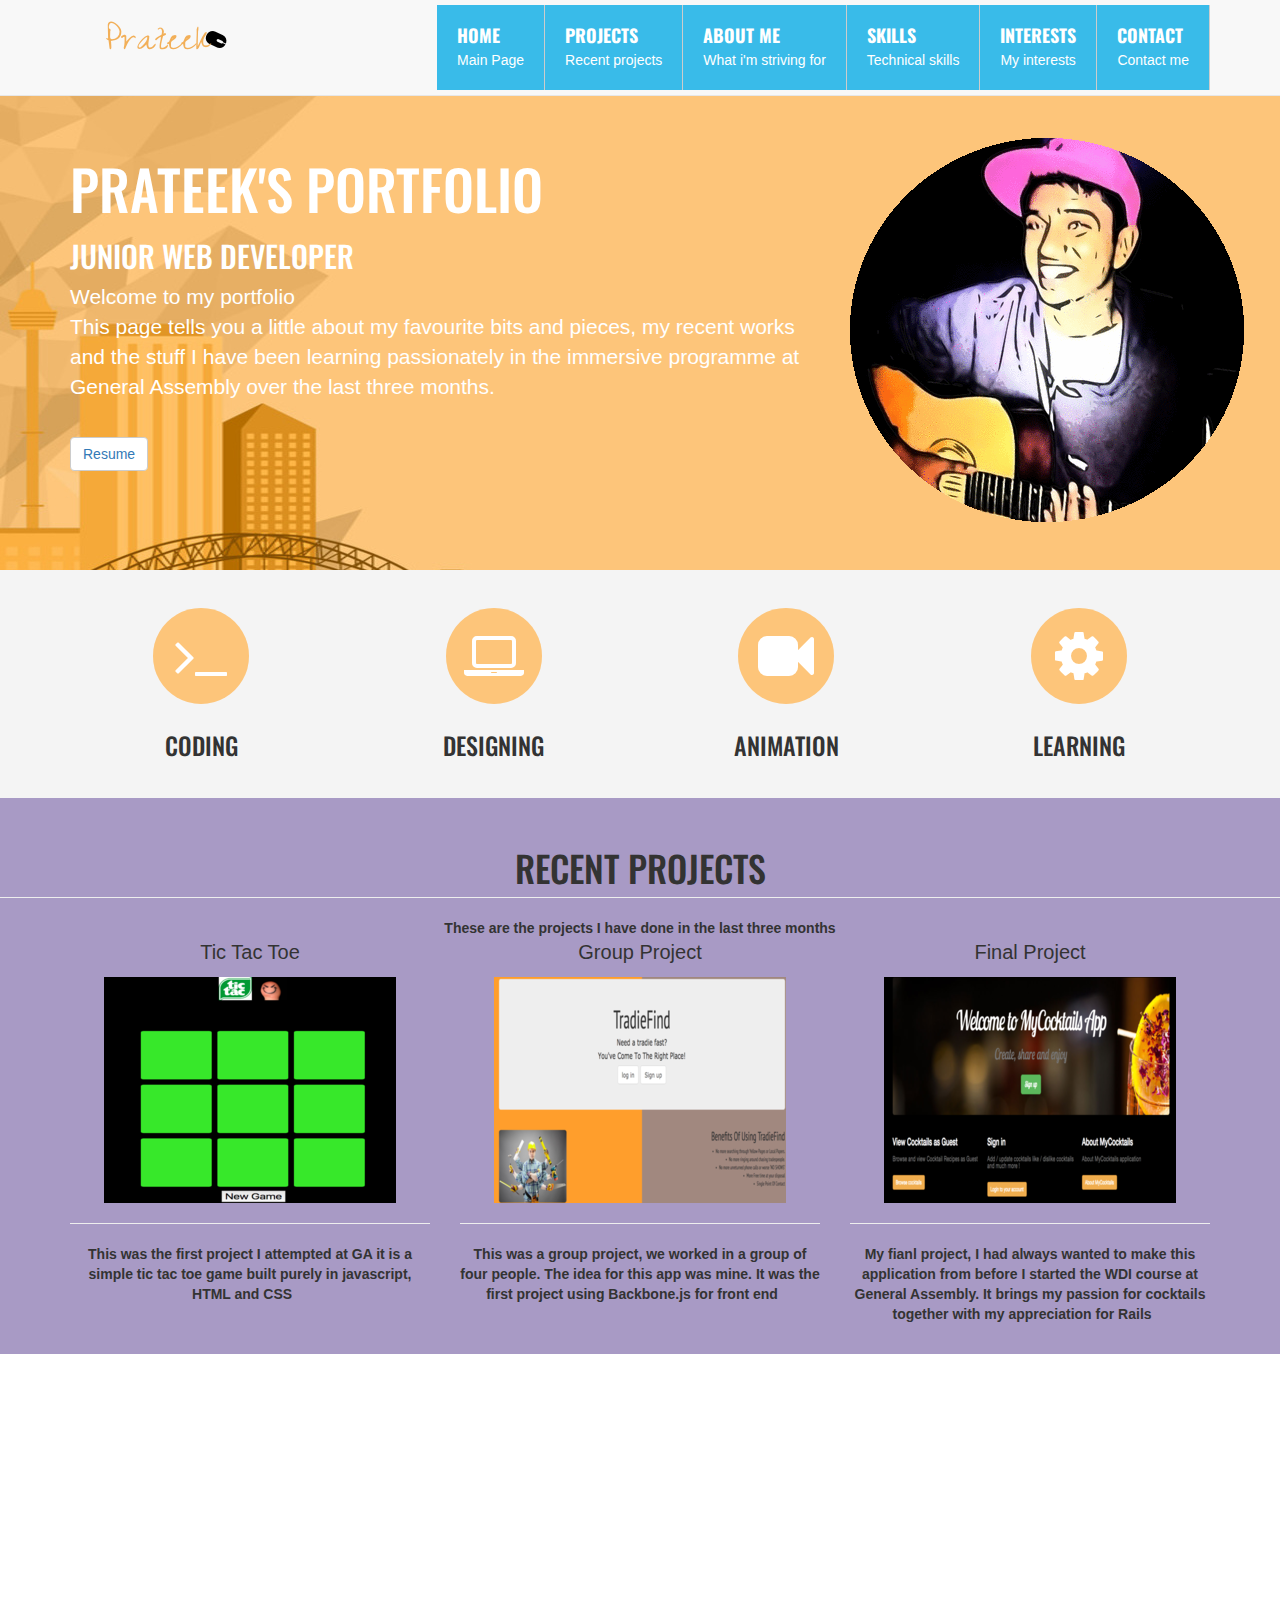
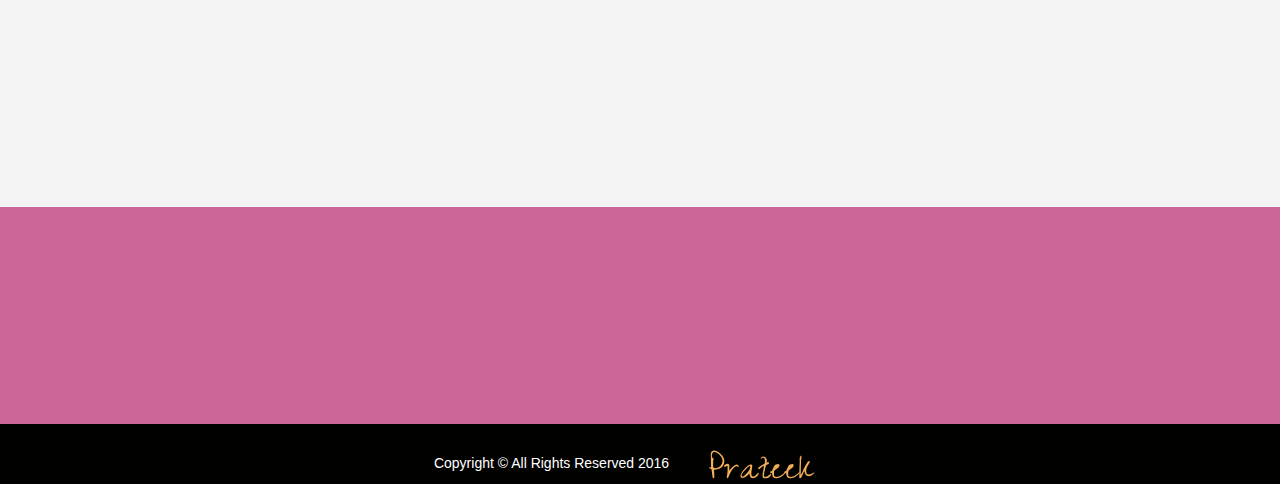
==== index.html @ 5d606866 "fixed git tictactoe" ====
<!DOCTYPE html>
<html lang="en">
  <head>
    <meta charset="utf-8">
    <meta http-equiv="X-UA-Compatible" content="IE=edge">
    <meta name="viewport" content="width=device-width, initial-scale=1">
    <title>Portfolio</title>
<link href='http://fonts.googleapis.com/css?family=Oswald' rel='stylesheet' type='text/css'>    <!-- Bootstrap core CSS -->
    <link href="css/bootstrap.css" rel="stylesheet">
    <link href="css/animate.css" rel="stylesheet">
    <scriptsrc="js/jquery.js"></script>
    <link href="css/font-awesome.css" rel="stylesheet">
    <!-- Custom styles for this template -->
    <link href="css/style.css" rel="stylesheet">
  </head>

  <body>
    <nav class="navbar navbar-default navbar-fixed-top">
      <div class="container dropdown">
        <div class="navbar-header">
         <button type="button" class="navbar-toggle collapsed" data-toggle="collapse" data-target="#navbar" aria-expanded="false" aria-controls="navbar">
            <span class="sr-only">Toggle navigation</span>
            <span class="icon-bar"></span>
            <span class="icon-bar"></span>
            <span class="icon-bar"></span>
            <ul class="nav navbar-nav navbar-right dropdown-menu">
              <li class="active"><a href="index.html">Home <span>Main Page</span></a></li>
              <li class="active"><a href="#scroll-projects" id="button" >Projects<span>Recent projects</span></a></li>
              <li class="active"><a href="#scroll-slogan" id="button" >About me<span>What i'm striving for</span></a></li>
              <li class="active"><a href="#scroll-interests" id="button" >Interests<span>My interests</span></a></li>
              <li class="active"><a href="#scroll-skills" id="button" >Skills<span>Technical skills</span></a></li>
              <li class="active"><a href="#scroll-contact" id="button" >Contact<span>Contact me</span></a></li>
            </ul>
         </button>
          <a class="navbar-brand logo-nav" href="index.html"><img src="img/logo.png"></a>
        </div>
        <div id="navbar" class="collapse navbar-collapse">
          <ul class="nav navbar-nav navbar-right">
            <li class="active"><a href="index.html">Home <span>Main Page</span></a></li>
            <li class="active"><a href="#scroll-projects" id="button" >Projects<span>Recent projects</span></a></li>
            <li class="active"><a href="#scroll-slogan" id="button" >About me<span>What i'm striving for</span></a></li>
            <li class="active"><a href="#scroll-skills" id="button" >Skills<span>Technical skills</span></a></li>
            <li class="active"><a href="#scroll-interests" id="button" >Interests<span>My interests</span></a></li>
            <li class="active"><a href="#scroll-contact" id="button" >Contact<span>Contact me</span></a></li>

          </ul>
        </div><!--/.nav-collapse -->
      </div>
    </nav>

    <section class="jumbotron">
      <div class="container">
        <div class="row">
          <div class="col-md-8">
            <div class="animated fadeInLeft">
            <h1>Prateek's Portfolio</h1>
            <h2>Junior Web Developer</h2>
            <p>Welcome to my portfolio<br/>
            This page tells you a little about my favourite bits and pieces, my recent works and the
            stuff I have been learning passionately in the immersive programme at General Assembly over the last three months. </p>
            <br>
            <button class="btn btn-default"><a href="res-folder/PrateekObireddy.pdf">Resume</a></button>
          </div>
          </div>
          <div class="col-md-4">
            <div class="animated bounceInRight">
            <img src="img/brack.png">
            </div>
          </div>
        </div>
      </div>
    </section>

    <section class="section-gray">
      <div class="container">
        <div class="row">
          <div class="col-md-3 col-sm-3 text-center">
            <span class="fa-stack fa-lg fa-4x">
            <i class="fa fa-circle fa-color fa-stack-2x"></i>
            <i class="fa fa-terminal fa-stack-1x fa-inverse"></i>
            </span>
            <h3>Coding</h3>
          </div>
          <div class="col-md-3 col-sm-3 text-center">
            <span class="fa-stack fa-lg fa-4x">
            <i class="fa fa-circle fa-color fa-stack-2x"></i>
            <i class="fa fa-laptop fa-stack-1x fa-inverse"></i>
            </span>

            <h3>Designing</h3>
          </div>
          <div class="col-md-3 col-sm-3 text-center">
            <span class="fa-stack fa-lg fa-4x">
            <i class="fa fa-circle fa-color fa-stack-2x"></i>
            <i class="fa fa-video-camera fa-stack-1x fa-inverse"></i>
            </span>
            <h3>Animation</h3>
          </div>
          <div class="col-md-3 col-sm-3 text-center">
            <span class="fa-stack fa-lg fa-4x">
            <i class="fa fa-circle fa-color fa-stack-2x"></i>
            <i class="fa fa-gear fa-stack-1x fa-inverse"></i>
            </span>
            <h3>Learning</h3>
          </div>
        </div>
      </div>
    </section>

    <section class="projects wow bounceIn" id="scroll-projects" data-wow-duration="2s" data-wow-delay="0.7s">
      <h1 class="page-header">Recent projects</h1>
      <strong>These are the projects I have done in the last three months</strong>
      <div class="container">
        <div class="row">
          <div class="col-md-4 imghov1 img-list">
            <p>Tic Tac Toe</p>
            <a href="https://github.com/prateekobi/tic-tac-toe"><img src="img/tictactoe.png"></a><br/><hr>
            <strong>This was the first project I attempted at GA it is a simple tic tac toe game
            built purely in javascript, HTML and CSS</strong>
            <a href="https://github.com/prateekobi/tic-tac-toe"><i class="fa fa-github wow bounceIn" aria-hidden="true"></i></a>
          </div>
          <div class="col-md-4 imghov1 img-list">
            <p>Group Project</p>
            <a href="https://tradiefind.herokuapp.com/"><img src="img/tradiefind.png"></a><br/><hr>
            <strong>This was a group project, we worked in a group of four people. The idea for this
            app was mine. It was the first project using Backbone.js for front end</strong>
            <a href="https://github.com/TradieFind/tradieFind"><i class="fa fa-github wow bounceIn" aria-hidden="true"></i></a>
          </div>
          <div class="col-md-4 imghov1 img-list">
            <p>Final Project</p>
            <a href="https://mybarapp.herokuapp.com/"><img src="img/bar.png"></a><br/><hr>
          <strong>My fianl project, I had always wanted to make this application from before I started the WDI
            course at General Assembly. It brings my passion for cocktails together with my appreciation for Rails </strong>
            <a href="https://github.com/prateekobi/Bar"><i class="fa fa-github wow bounceIn" aria-hidden="true"></i></a>
          </div>
        </div>
      </div>
    </section>

    <section class="section-secondary slogan wow bounceInLeft" id="scroll-slogan" data-wow-duration="2s" data-wow-delay="0.7s">
      <div class="container">
        <h1 class="page-header">What im striving for</h1>
        <div class="row">
          <div class="col-md-6 col-md-offset-3">
            <p>Being creative and seeing the results of my effort in realtime is what seems to motivate me. If making cocktails was the first choice to fit into this, programming now seems twice as exciting. It is not just creating products for the user but actually making them using technologies that even a very IT embedded family like mine seems awed about, is making this choice very special.
               I now have a need to learn more, create more and belong more to ride this new wave.  </p>
          </div>
        </div>
      </div>
    </section>

    <section class="languages" id="scroll-skills">

      <div class="container">
        <h1 class="page-header wow bounceInRight" data-wow-duration="2s" data-wow-delay="0.5s">Technical Skills</h1>
        <p></p>
        <div class="row">
          <div class="col-md-3 wow fadeIn" data-wow-duration="2s" data-wow-delay="0.7s">
            <img class="imghov" src="img/htmlcss.png">
          </div>
          <div class="col-md-3 wow fadeIn" data-wow-duration="2s" data-wow-delay="0.7s">
            <img class="imghov" src="img/bootstrap.png">
          </div>
          <div class="col-md-3 wow fadeIn" data-wow-duration="2s" data-wow-delay="0.7s">
            <img class="imghov" src="img/sass.png">
          </div>
          <div class="col-md-3 wow fadeIn" data-wow-duration="2s" data-wow-delay="0.7s">
            <img class="imghov" src="img/js.png">
            <p></p>
          </div>
          <div class="col-md-3 wow fadeIn" data-wow-duration="2s" data-wow-delay="0.7s">
            <img class="imghov" src="img/jquery.png">
          </div>
          <div class="col-md-3 wow fadeIn" data-wow-duration="2s" data-wow-delay="0.7s">
            <img class="imghov" src="img/backbone.png">
          </div>
          <div class="col-md-3 wow fadeIn" data-wow-duration="2s" data-wow-delay="0.7s">
            <img class="imghov" src="img/ruby.png">
          </div>
          <div class="col-md-3 wow fadeIn" data-wow-duration="2s" data-wow-delay="0.7s">
            <img class="imghov" src="img/rails.png">
            <p></p>
          </div>
          <div class="col-md-3 wow fadeIn" data-wow-duration="2s" data-wow-delay="0.7s">
            <img class="imghov" src="img/github.png">
          </div>
          <div class="col-md-3 wow fadeIn" data-wow-duration="2s" data-wow-delay="0.7s">
            <img class="imghov" src="img/postgres.png">
          </div>
          <div class="col-md-3 wow fadeIn" data-wow-duration="2s" data-wow-delay="0.7s">
            <img class="imghov" src="img/trello.png">
          </div>
          <div class="col-md-3 wow fadeIn" data-wow-duration="2s" data-wow-delay="0.7s">
            <img class="imghov" src="img/heroku.png">
          </div>
          <div class="col-md-3 wow fadeIn" data-wow-duration="2s" data-wow-delay="0.7s">
            <img style="height:150px;width:150px;" class="imghov image-tiles" src="img/foundation.ico">
          </div>
          <div class="col-md-3 wow fadeIn" data-wow-duration="2s" data-wow-delay="0.7s">
            <img style="height:150px;width:150px;" class="imghov image-tiles" src="img/mysql.png">
          </div>
          <div class="col-md-3 wow fadeIn" data-wow-duration="2s" data-wow-delay="0.7s">
            <img style="height:150px;width:150px;" class="imghov image-tiles" src="img/php.png">
          </div>
          <div class="col-md-3 wow fadeIn" data-wow-duration="2s" data-wow-delay="0.7s">
            <img style="height:150px;width:150px;" class="imghov image-tiles" src="img/laravel.png">
          </div>

        </div>
      </div>
    </section>





    <section class="interests" id="scroll-interests">
      <div class="container">
        <div class="row">
          <div class="col-md-6">
            <h2 class="page-header wow bounceInLeft"  data-wow-duration="1s" data-wow-delay="0.7s">Hobbies and interests</h2>
            <ul class="feature-list">
              <li class="wow bounceInLeft" data-wow-duration="1s" data-wow-delay="0.7s"><i class="glyphicon glyphicon-glass"> Making Cocktails</i></li>
              <li class="wow bounceInLeft" data-wow-duration="1s" data-wow-delay="0.7s"><i class="glyphicon glyphicon-music"> Acoustic Guitar</i></li>
              <li class="wow bounceInLeft" data-wow-duration="1s" data-wow-delay="0.7s"><i class="glyphicon glyphicon-leaf">  Fishing</i>
              <li class="wow bounceInLeft" data-wow-duration="1s" data-wow-delay="0.7s"><i class="glyphicon glyphicon-tree-conifer"> Hiking</i></li>
              <li class="wow bounceInLeft" data-wow-duration="1s" data-wow-delay="0.7s"><i class="glyphicon glyphicon-play"> Gaming</i></li>
              <li class="wow bounceInLeft" data-wow-duration="1s" data-wow-delay="0.7s"><i class="glyphicon glyphicon-book"> Reading</i></li>
              <li class="wow bounceInLeft" data-wow-duration="1s" data-wow-delay="0.7s"><i class="glyphicon glyphicon-facetime-video"> Star Wars</i></li>
              <li class="wow bounceInLeft" data-wow-duration="1s" data-wow-delay="1s"><i class="glyphicon glyphicon-thumbs-up"> And coding of course </i></li>
            </ul>
          </div>
          <div class="col-md-6">
            <br>
            <img src="img/hobby.png" class="img-responsive wow bounceInRight hobby"  data-wow-duration="2s" data-wow-delay="0.7s">
          </div>
        </div>
      </div>
    </section>



    <section class="contact" id="scroll-contact" data-wow-duration="2s" data-wow-delay="0.7s">
      <div class="container">
        <div class="row">
          <div class="md-col-6">
            <a class="wow rubberBand"href="https://au.linkedin.com/in/prateekobi"><i class="fa fa-linkedin wow bounceIn" aria-hidden="true"></i></a>
            <a class="wow rubberBand"href="https://github.com/prateekobi"><i class="fa fa-github wow bounceIn" aria-hidden="true"></i></a>
            <a class="wow rubberBand"href="https://twitter.com/ObiPrateek"><i class="fa fa-twitter wow bounceIn" aria-hidden="true"></i></a>
          </div>
          <div class="md-col-6 contact1">
            <i class="fa fa-mobile wow flipInX" aria-hidden="true"> 0406109593</i> <br>
            <i class="fa fa-envelope-o wow flipInX" aria-hidden="true"> prateekobi@gmail.com</i>
          </div>
        </div>
      </div>
    </section>



    <footer><p>Copyright &copy; All Rights Reserved 2016 <img src="img/logo.png"></p></footer>

    <!-- Bootstrap core JavaScript
    ================================================== -->
    <!-- Placed at the end of the document so the pages load faster -->
    <script src="js/bootstrap.js"></script>
    <script src="js/wow.js"></script>
    <script src="js/main.js"></script>


    <!-- <script>
    $("#button").click(function() {
    $('html, body').animate({
        scrollTop: $("#scroll-interests").offset().top
    }, 2000);
});
    </script> -->

  </body>
</html>
---- css/style.css ----
body {
    padding-top: 90px;
  }

  section{
    padding: 30px 0;
  }

  .section-secondary{
    background: #f4f4f4;
    color: #black;
    padding-top: 60px 0;
  }

  .section-secondary p{
    text-align: justify;
  }

  .slogan{
    text-align: center;
  }

  .slogan h1{
    font-size: 50px;
    margin-bottom: 25px;
  }

  .slogan p{
    font-size: 20px;
    text-align: left;
  }

  .section-gray{
    background: #f4f4f4;
  }

  .nav{
    margin-top: 18px;
  }

  .navbar{
    min-height: 90px;
    margin-bottom: 0!important;
  }

  .navbar-brand{
    height: auto;
    padding-top: 15px;
    margin: 0;
  }

  .navbar-nav{
    margin: 0;
    padding: 0;
  }

  .navbar-nav li{
    padding-top: 5px;
    padding-bottom: 5px;
  }

  .navbar-nav > li > a{
    padding: 20px;
    font-size: 18px;
    font-weight: bold;
    border-right: 1px solid #ccc;
    text-transform: uppercase;
    font-family: 'Oswald', sans-serif;
  }

  .navbar-nav > li > a span{
    margin: 5px 0 0 0;
    padding: 0;
    font-size: 14px;
    display: block;
    font-weight: normal;
    font-family: arial;
    text-transform: none;
  }


  .navbar-nav a:hover,.navbar-default .navbar-nav > .active > a, .navbar-default .navbar-nav > .active > a:hover, .navbar-default .navbar-nav > .active > a:focus {
    background: #39BBE9!important;
    color: #fff !important;
  }

  .jumbotron{
    color: #fff;
    margin: 0 !important;
    min-height: 450px;
    background: url(../img/bg-sydney.jpg) no-repeat;
  }

  h1, h2, h3{
    text-transform: uppercase;
    font-family: 'Oswald', sans-serif;
  }

  .jumbotron h1{
    font-size: 55px;
  }

  .fa-color{
    color: #FDC57A;
  }

  .feature-list li{
    list-style: none;
    font-size: 28px;
    line-height: 3em;
  }
  .hobby{
    margin-top: 120px;
    margin-left: 60px;
  }

  footer{
    color: white;
    text-align: center;
    height: 60px;
    background: #010100;
    padding-top: 20px;
  }
  .interests{
    color: black;
    background: #f4f4f4;
  }
  .image-tiles{
    margin-top: 10px;
  }
  .interests img{
    border-radius: 50%;
  }
  .languages{
    text-align: center;
    padding-top: 10px;
    background: #A43C25;
  }
  .projects{
    background: #A89AC5;
    text-align: center;
    padding-top: 10px;
  }
  .projects p{
    font-size: 20px;
  }
  .contact{
    color: white;
    text-align: center;
    background: #CC6699;
    font-size: 50px;
  }

  .contact1{
    font-size: 30px;
  }


  /*.imghov1:hover{
    -webkit-transform:scale(1.1); /*Webkit: Scale down image to 0.8x original size*/
    -moz-transform:scale(1.1); /*Mozilla scale version*/
    -o-transform:scale(1.1); /*Opera scale version*/
    -webkit-transition-duration: 0.5s; /*Webkit: Animation duration*/
    -moz-transition-duration: 0.5s; /*Mozilla duration version*/
    -o-transition-duration: 0.5s; /*Opera duration version*/
    opacity: 1; /*initial opacity of images*/
    margin: 0 10px 10px 0; /*margin between images*/
  }*/

  @media(max-width: 990px){
    .navbar-header{
      float:none;
    }
    .navbar-left, .navbar-right{
      float:none !important;
    }
    .navbar-toggle{
      display: block;
    }
    .navbar-collapse{
      border-top: 1px solid transparent;
      box-shadow: inset 0 1px 0 rgba(255, 255, 255, 0.1);

    }
    .navbar-fixed-top{
      top: 0;
      border-width: 0 0 1px;
    }
    .navbar-collapse.collapse{
      display: none !important;
    }
    .navbar-nav{
      float: none;
      margin-top: 7.5px;
    }
    .navbar-nav > li {
      float: none;
    }
    .navbar-nav > li > a{
      padding-top: 10px;
      padding-bottom: 10px;
      border-right: none;
    }
    .collapse.in{
      display: block !important;
    }
  }

  @media(max-width: 850px){
    .jumbotron{
      min-height: 300px;
    }
    .jumbotron img{
      display: none;
    }
  }

  @media(max-width: 850px){
    .interests{
      min-height: 300px;
    }
    .interests img{
      display: none;
    }
  }

  @media(max-width: 850px){
    .section-secondary{
      min-height: 300px;
    }
    .section-secondary img{
      display: none;
    }
  }
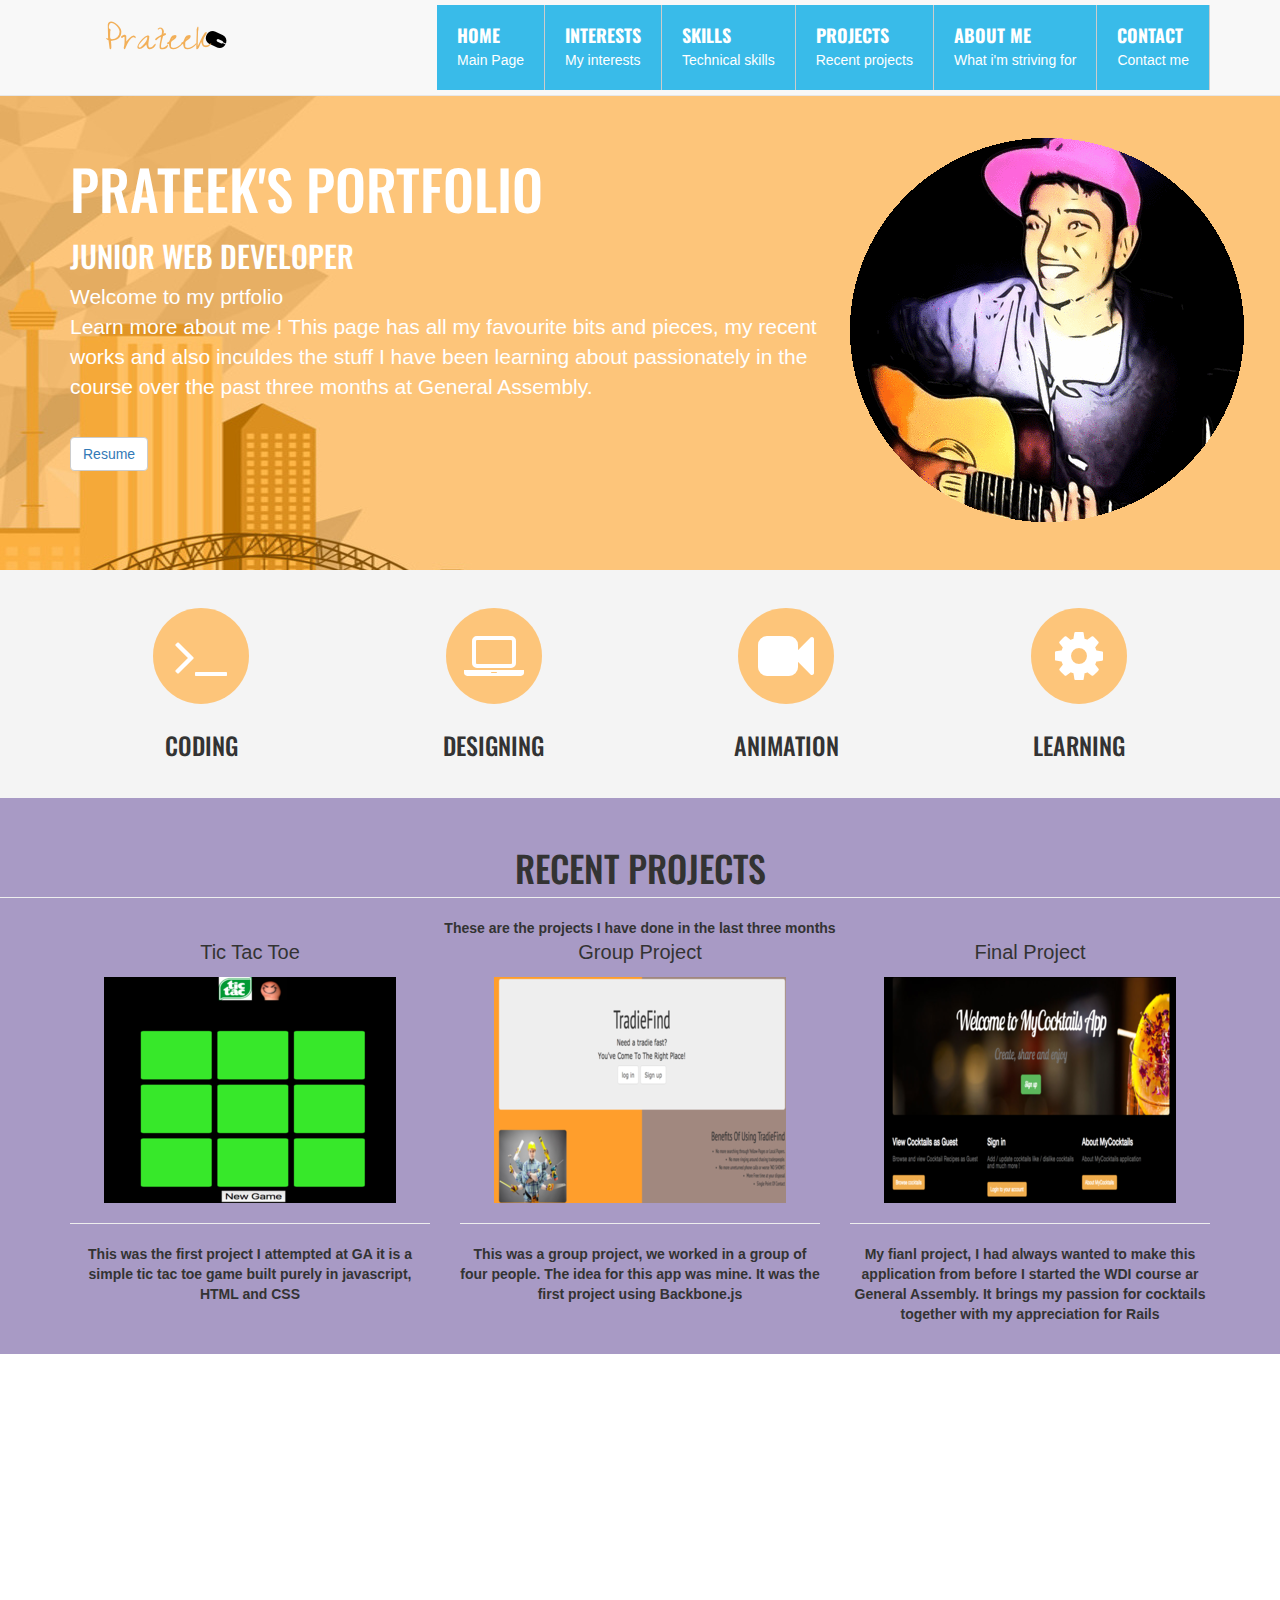
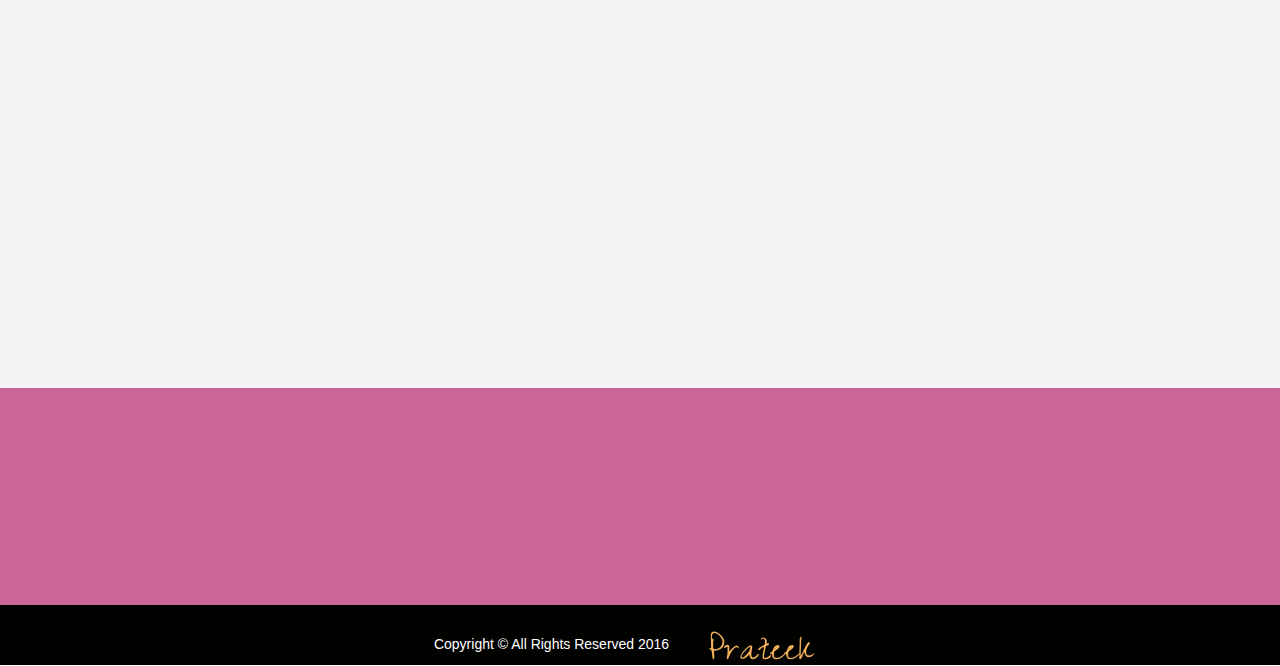
==== commit 514a9834: "Added more technical skill images" ====
--- a/index.html
+++ b/index.html
@@ -25,10 +25,10 @@
             <span class="icon-bar"></span>
             <ul class="nav navbar-nav navbar-right dropdown-menu">
               <li class="active"><a href="index.html">Home <span>Main Page</span></a></li>
+              <li class="active"><a href="#scroll-interests" id="button" >Interests<span>My interests</span></a></li>
+              <li class="active"><a href="#scroll-skills" id="button" >Skills<span>Technical skills</span></a></li>
               <li class="active"><a href="#scroll-projects" id="button" >Projects<span>Recent projects</span></a></li>
               <li class="active"><a href="#scroll-slogan" id="button" >About me<span>What i'm striving for</span></a></li>
-              <li class="active"><a href="#scroll-interests" id="button" >Interests<span>My interests</span></a></li>
-              <li class="active"><a href="#scroll-skills" id="button" >Skills<span>Technical skills</span></a></li>
               <li class="active"><a href="#scroll-contact" id="button" >Contact<span>Contact me</span></a></li>
             </ul>
          </button>
@@ -37,10 +37,10 @@
         <div id="navbar" class="collapse navbar-collapse">
           <ul class="nav navbar-nav navbar-right">
             <li class="active"><a href="index.html">Home <span>Main Page</span></a></li>
+            <li class="active"><a href="#scroll-interests" id="button" >Interests<span>My interests</span></a></li>
+            <li class="active"><a href="#scroll-skills" id="button" >Skills<span>Technical skills</span></a></li>
             <li class="active"><a href="#scroll-projects" id="button" >Projects<span>Recent projects</span></a></li>
             <li class="active"><a href="#scroll-slogan" id="button" >About me<span>What i'm striving for</span></a></li>
-            <li class="active"><a href="#scroll-skills" id="button" >Skills<span>Technical skills</span></a></li>
-            <li class="active"><a href="#scroll-interests" id="button" >Interests<span>My interests</span></a></li>
             <li class="active"><a href="#scroll-contact" id="button" >Contact<span>Contact me</span></a></li>
 
           </ul>
@@ -55,9 +55,7 @@
             <div class="animated fadeInLeft">
             <h1>Prateek's Portfolio</h1>
             <h2>Junior Web Developer</h2>
-            <p>Welcome to my portfolio<br/>
-            This page tells you a little about my favourite bits and pieces, my recent works and the
-            stuff I have been learning passionately in the immersive programme at General Assembly over the last three months. </p>
+            <p>Welcome to my prtfolio<br/>Learn more about me ! This page has all my favourite bits and pieces, my recent works and also inculdes the stuff I have been learning about passionately in the course over the past three months at General Assembly. </p>
             <br>
             <button class="btn btn-default"><a href="res-folder/PrateekObireddy.pdf">Resume</a></button>
           </div>
@@ -114,24 +112,21 @@
         <div class="row">
           <div class="col-md-4 imghov1 img-list">
             <p>Tic Tac Toe</p>
-            <a href="https://github.com/prateekobi/tic-tac-toe"><img src="img/tictactoe.png"></a><br/><hr>
+            <a href="http://prateekobi.github.io/tic-tac-toe/"><img src="img/tictactoe.png"></a><br/><hr>
             <strong>This was the first project I attempted at GA it is a simple tic tac toe game
             built purely in javascript, HTML and CSS</strong>
-            <a href="https://github.com/prateekobi/tic-tac-toe"><i class="fa fa-github wow bounceIn" aria-hidden="true"></i></a>
           </div>
           <div class="col-md-4 imghov1 img-list">
             <p>Group Project</p>
             <a href="https://tradiefind.herokuapp.com/"><img src="img/tradiefind.png"></a><br/><hr>
             <strong>This was a group project, we worked in a group of four people. The idea for this
-            app was mine. It was the first project using Backbone.js for front end</strong>
-            <a href="https://github.com/TradieFind/tradieFind"><i class="fa fa-github wow bounceIn" aria-hidden="true"></i></a>
+            app was mine. It was the first project using Backbone.js</strong>
           </div>
           <div class="col-md-4 imghov1 img-list">
             <p>Final Project</p>
             <a href="https://mybarapp.herokuapp.com/"><img src="img/bar.png"></a><br/><hr>
           <strong>My fianl project, I had always wanted to make this application from before I started the WDI
-            course at General Assembly. It brings my passion for cocktails together with my appreciation for Rails </strong>
-            <a href="https://github.com/prateekobi/Bar"><i class="fa fa-github wow bounceIn" aria-hidden="true"></i></a>
+            course ar General Assembly. It brings my passion for cocktails together with my appreciation for Rails </strong>
           </div>
         </div>
       </div>
@@ -141,9 +136,13 @@
       <div class="container">
         <h1 class="page-header">What im striving for</h1>
         <div class="row">
-          <div class="col-md-6 col-md-offset-3">
-            <p>Being creative and seeing the results of my effort in realtime is what seems to motivate me. If making cocktails was the first choice to fit into this, programming now seems twice as exciting. It is not just creating products for the user but actually making them using technologies that even a very IT embedded family like mine seems awed about, is making this choice very special.
-               I now have a need to learn more, create more and belong more to ride this new wave.  </p>
+          <div class="col-md-6">
+            <img src="img/goal.png">
+          </div>
+          <div class="col-md-6">
+            <p>Having worked in the hospitality industry for the past three years, not only slinging beers, wine and shaking up cockatails but unfortunately stock management and training which happened to inconveniently be every friday during peak hour, I am now a patient person! <br/>
+            And sorrounded by people working or worked in the IT industry, I have always had a keen interest in how these things work and have always wanted to understand the jargon better and be a part of the community. <br/>
+            That's perhaps why I have now chucked everything aside and am continuously in pursuit of new technologies that will undeniably get me in touch with my inner geek. </p>
           </div>
         </div>
       </div>
@@ -244,6 +243,7 @@
       <div class="container">
         <div class="row">
           <div class="md-col-6">
+            <a class="wow rubberBand"href="http://facebook.com/prateekobireddy"><i  class="fa fa-facebook wow bounceIn" aria-hidden="true"></i></a>
             <a class="wow rubberBand"href="https://au.linkedin.com/in/prateekobi"><i class="fa fa-linkedin wow bounceIn" aria-hidden="true"></i></a>
             <a class="wow rubberBand"href="https://github.com/prateekobi"><i class="fa fa-github wow bounceIn" aria-hidden="true"></i></a>
             <a class="wow rubberBand"href="https://twitter.com/ObiPrateek"><i class="fa fa-twitter wow bounceIn" aria-hidden="true"></i></a>
--- a/css/style.css
+++ b/css/style.css
@@ -12,8 +12,8 @@
     padding-top: 60px 0;
   }
 
-  .section-secondary p{
-    text-align: justify;
+  .section-secondary img{
+    border-radius: 50%;
   }
 
   .slogan{
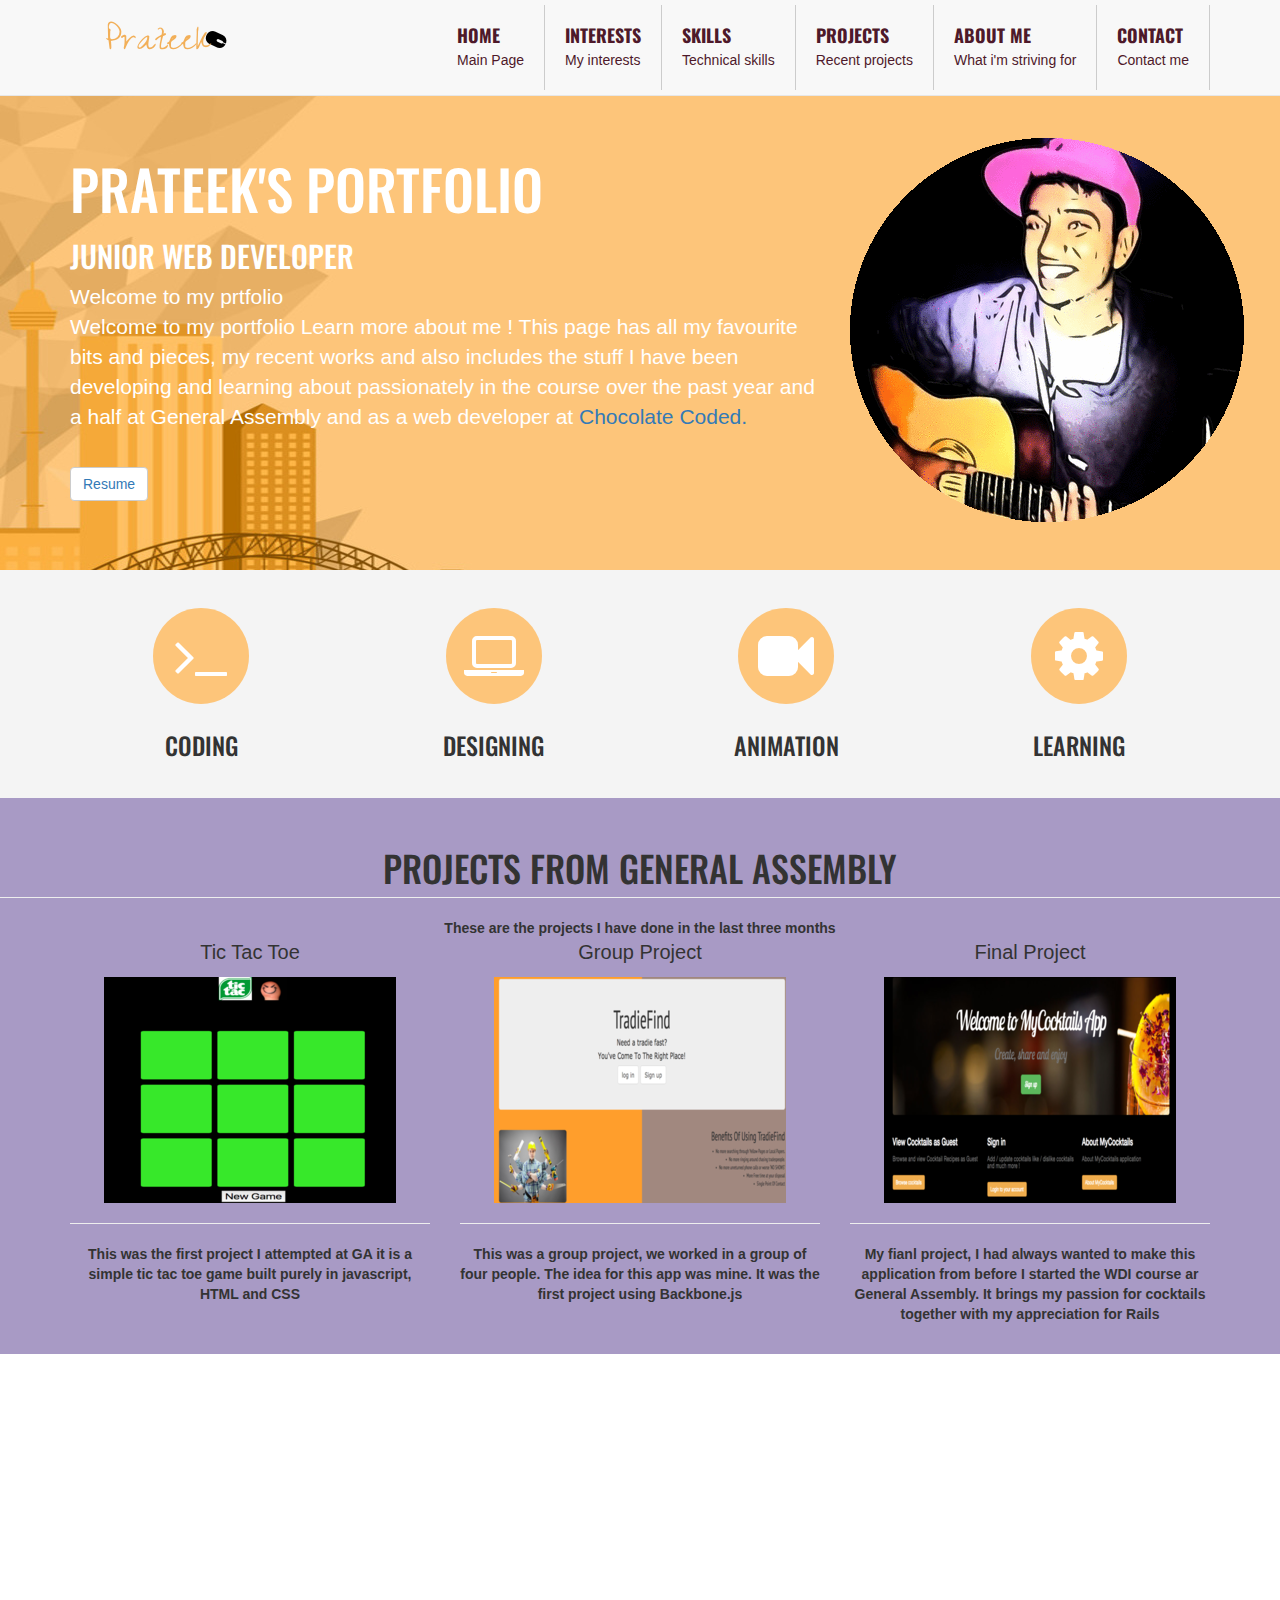
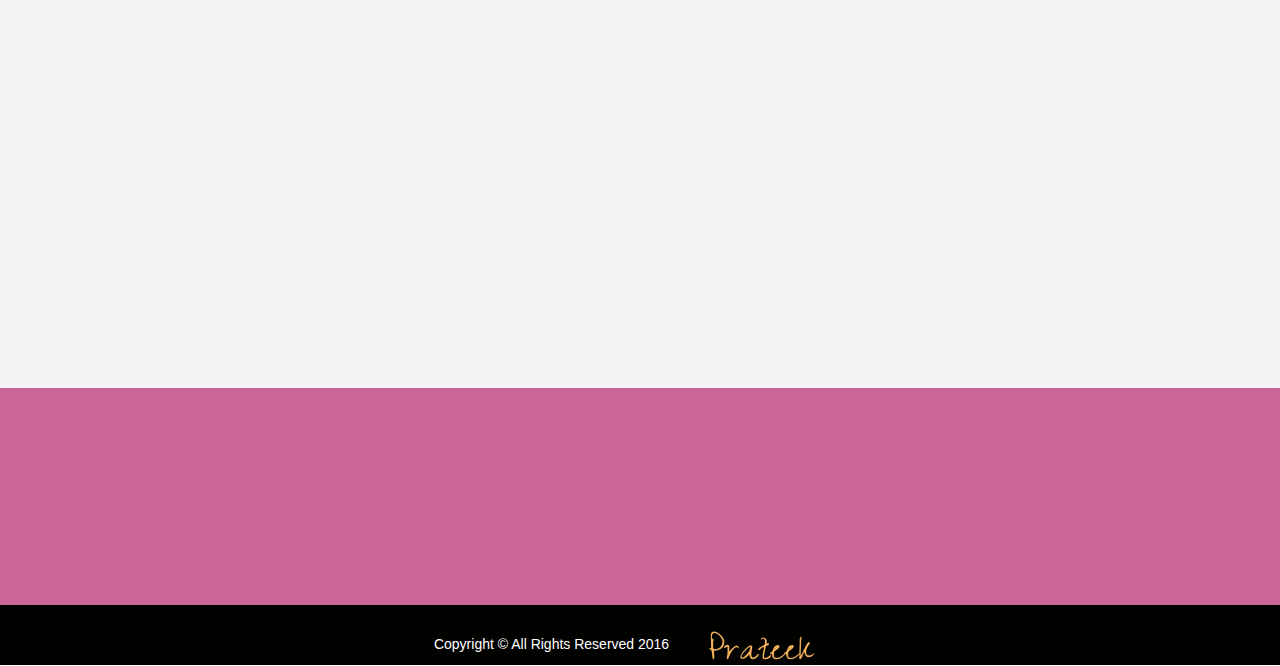
==== commit 48b5f9fd: "Edited" ====
--- a/index.html
+++ b/index.html
@@ -55,7 +55,11 @@
             <div class="animated fadeInLeft">
             <h1>Prateek's Portfolio</h1>
             <h2>Junior Web Developer</h2>
-            <p>Welcome to my prtfolio<br/>Learn more about me ! This page has all my favourite bits and pieces, my recent works and also inculdes the stuff I have been learning about passionately in the course over the past three months at General Assembly. </p>
+            <p>Welcome to my prtfolio<br/>Welcome to my portfolio +Learn more about me ! This page has all my favourite bits and pieces, my recent
+              works and also includes the stuff I have been developing
+              and learning about passionately in the course over the past
+              year and a half at General Assembly and as a web developer at <a href="http://www.chocolatecoded.com.au/"> Chocolate Coded.</a></p>
             <br>
             <button class="btn btn-default"><a href="res-folder/PrateekObireddy.pdf">Resume</a></button>
           </div>
@@ -106,7 +110,7 @@
     </section>
 
     <section class="projects wow bounceIn" id="scroll-projects" data-wow-duration="2s" data-wow-delay="0.7s">
-      <h1 class="page-header">Recent projects</h1>
+      <h1 class="page-header">Projects from General Assembly</h1>
       <strong>These are the projects I have done in the last three months</strong>
       <div class="container">
         <div class="row">
@@ -140,9 +144,13 @@
             <img src="img/goal.png">
           </div>
           <div class="col-md-6">
-            <p>Having worked in the hospitality industry for the past three years, not only slinging beers, wine and shaking up cockatails but unfortunately stock management and training which happened to inconveniently be every friday during peak hour, I am now a patient person! <br/>
-            And sorrounded by people working or worked in the IT industry, I have always had a keen interest in how these things work and have always wanted to understand the jargon better and be a part of the community. <br/>
-            That's perhaps why I have now chucked everything aside and am continuously in pursuit of new technologies that will undeniably get me in touch with my inner geek. </p>
+            <p style="text-align: justify;"><br>
+              With flexibility and patience, coached through my days in hospitality, making cocktails, managing stock,people, etc., I have proven to be a committed,
+              fast learning and a team spirited developer at Chocolate Coded. I have been trained here in end to end of integrated
+              kiosk and desktop software development including exposure to APIs, hosting in AWS and such! <br><br>
+              I am now looking to be a part of a team with a collaborative attitude in any industry, that encourages
+              learning, sharing and is supportive. I bring with me a deliver-the-promise attitude, commitment to learning, adaptability and above all a fun loving nature.
+            </p>
           </div>
         </div>
       </div>
@@ -249,7 +257,7 @@
             <a class="wow rubberBand"href="https://twitter.com/ObiPrateek"><i class="fa fa-twitter wow bounceIn" aria-hidden="true"></i></a>
           </div>
           <div class="md-col-6 contact1">
-            <i class="fa fa-mobile wow flipInX" aria-hidden="true"> 0406109593</i> <br>
+            <i class="fa fa-mobile wow flipInX" aria-hidden="true"> 0406 109 593</i> <br>
             <i class="fa fa-envelope-o wow flipInX" aria-hidden="true"> prateekobi@gmail.com</i>
           </div>
         </div>
--- a/css/style.css
+++ b/css/style.css
@@ -80,8 +80,8 @@
 
 
   .navbar-nav a:hover,.navbar-default .navbar-nav > .active > a, .navbar-default .navbar-nav > .active > a:hover, .navbar-default .navbar-nav > .active > a:focus {
-    background: #39BBE9!important;
-    color: #fff !important;
+    background: #f8f8f8!important;
+    color: #4e192a !important;
   }
 
   .jumbotron{
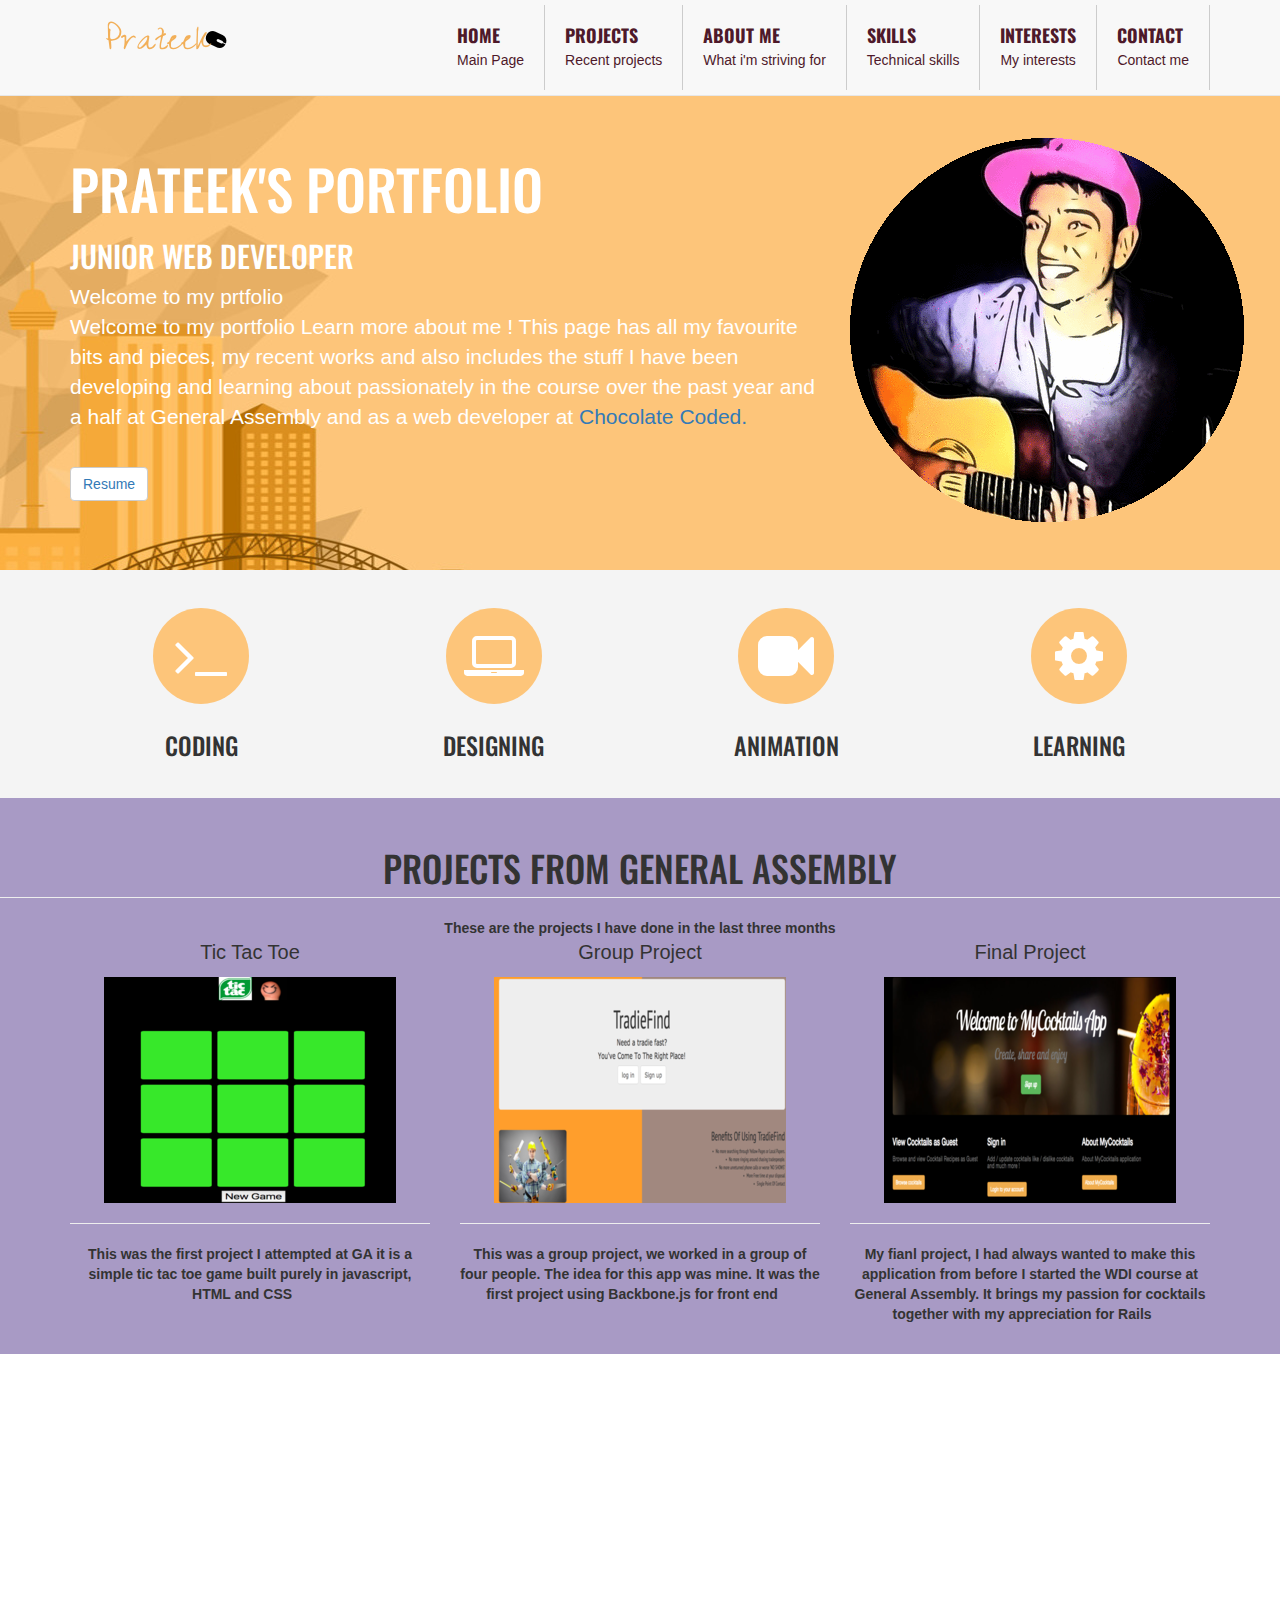
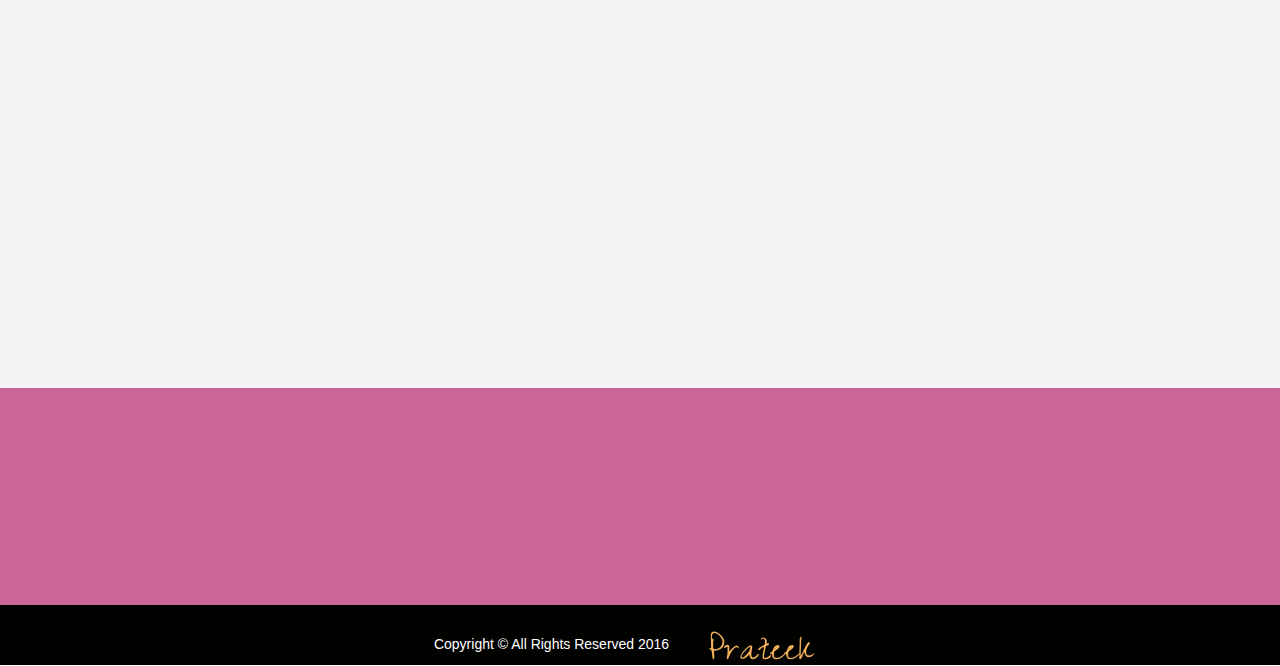
==== commit 7b7b2e60: "Merge conflict fixed" ====
--- a/index.html
+++ b/index.html
@@ -25,10 +25,10 @@
             <span class="icon-bar"></span>
             <ul class="nav navbar-nav navbar-right dropdown-menu">
               <li class="active"><a href="index.html">Home <span>Main Page</span></a></li>
+              <li class="active"><a href="#scroll-projects" id="button" >Projects<span>Recent projects</span></a></li>
+              <li class="active"><a href="#scroll-slogan" id="button" >About me<span>What i'm striving for</span></a></li>
               <li class="active"><a href="#scroll-interests" id="button" >Interests<span>My interests</span></a></li>
               <li class="active"><a href="#scroll-skills" id="button" >Skills<span>Technical skills</span></a></li>
-              <li class="active"><a href="#scroll-projects" id="button" >Projects<span>Recent projects</span></a></li>
-              <li class="active"><a href="#scroll-slogan" id="button" >About me<span>What i'm striving for</span></a></li>
               <li class="active"><a href="#scroll-contact" id="button" >Contact<span>Contact me</span></a></li>
             </ul>
          </button>
@@ -37,10 +37,10 @@
         <div id="navbar" class="collapse navbar-collapse">
           <ul class="nav navbar-nav navbar-right">
             <li class="active"><a href="index.html">Home <span>Main Page</span></a></li>
-            <li class="active"><a href="#scroll-interests" id="button" >Interests<span>My interests</span></a></li>
-            <li class="active"><a href="#scroll-skills" id="button" >Skills<span>Technical skills</span></a></li>
             <li class="active"><a href="#scroll-projects" id="button" >Projects<span>Recent projects</span></a></li>
             <li class="active"><a href="#scroll-slogan" id="button" >About me<span>What i'm striving for</span></a></li>
+            <li class="active"><a href="#scroll-skills" id="button" >Skills<span>Technical skills</span></a></li>
+            <li class="active"><a href="#scroll-interests" id="button" >Interests<span>My interests</span></a></li>
             <li class="active"><a href="#scroll-contact" id="button" >Contact<span>Contact me</span></a></li>
 
           </ul>
@@ -55,6 +55,7 @@
             <div class="animated fadeInLeft">
             <h1>Prateek's Portfolio</h1>
             <h2>Junior Web Developer</h2>
+
             <p>Welcome to my prtfolio<br/>Welcome to my portfolio  Learn more about me ! This page has all my favourite bits and pieces, my recent
               works and also includes the stuff I have been developing
@@ -116,21 +117,24 @@
         <div class="row">
           <div class="col-md-4 imghov1 img-list">
             <p>Tic Tac Toe</p>
-            <a href="http://prateekobi.github.io/tic-tac-toe/"><img src="img/tictactoe.png"></a><br/><hr>
+            <a href="https://github.com/prateekobi/tic-tac-toe"><img src="img/tictactoe.png"></a><br/><hr>
             <strong>This was the first project I attempted at GA it is a simple tic tac toe game
             built purely in javascript, HTML and CSS</strong>
+            <a href="https://github.com/prateekobi/tic-tac-toe"><i class="fa fa-github wow bounceIn" aria-hidden="true"></i></a>
           </div>
           <div class="col-md-4 imghov1 img-list">
             <p>Group Project</p>
             <a href="https://tradiefind.herokuapp.com/"><img src="img/tradiefind.png"></a><br/><hr>
             <strong>This was a group project, we worked in a group of four people. The idea for this
-            app was mine. It was the first project using Backbone.js</strong>
+            app was mine. It was the first project using Backbone.js for front end</strong>
+            <a href="https://github.com/TradieFind/tradieFind"><i class="fa fa-github wow bounceIn" aria-hidden="true"></i></a>
           </div>
           <div class="col-md-4 imghov1 img-list">
             <p>Final Project</p>
             <a href="https://mybarapp.herokuapp.com/"><img src="img/bar.png"></a><br/><hr>
           <strong>My fianl project, I had always wanted to make this application from before I started the WDI
-            course ar General Assembly. It brings my passion for cocktails together with my appreciation for Rails </strong>
+            course at General Assembly. It brings my passion for cocktails together with my appreciation for Rails </strong>
+            <a href="https://github.com/prateekobi/Bar"><i class="fa fa-github wow bounceIn" aria-hidden="true"></i></a>
           </div>
         </div>
       </div>
@@ -140,6 +144,7 @@
       <div class="container">
         <h1 class="page-header">What im striving for</h1>
         <div class="row">
+
           <div class="col-md-6">
             <img src="img/goal.png">
           </div>
@@ -251,7 +256,6 @@
       <div class="container">
         <div class="row">
           <div class="md-col-6">
-            <a class="wow rubberBand"href="http://facebook.com/prateekobireddy"><i  class="fa fa-facebook wow bounceIn" aria-hidden="true"></i></a>
             <a class="wow rubberBand"href="https://au.linkedin.com/in/prateekobi"><i class="fa fa-linkedin wow bounceIn" aria-hidden="true"></i></a>
             <a class="wow rubberBand"href="https://github.com/prateekobi"><i class="fa fa-github wow bounceIn" aria-hidden="true"></i></a>
             <a class="wow rubberBand"href="https://twitter.com/ObiPrateek"><i class="fa fa-twitter wow bounceIn" aria-hidden="true"></i></a>
--- a/css/style.css
+++ b/css/style.css
@@ -12,8 +12,8 @@
     padding-top: 60px 0;
   }
 
-  .section-secondary img{
-    border-radius: 50%;
+  .section-secondary p{
+    text-align: justify;
   }
 
   .slogan{
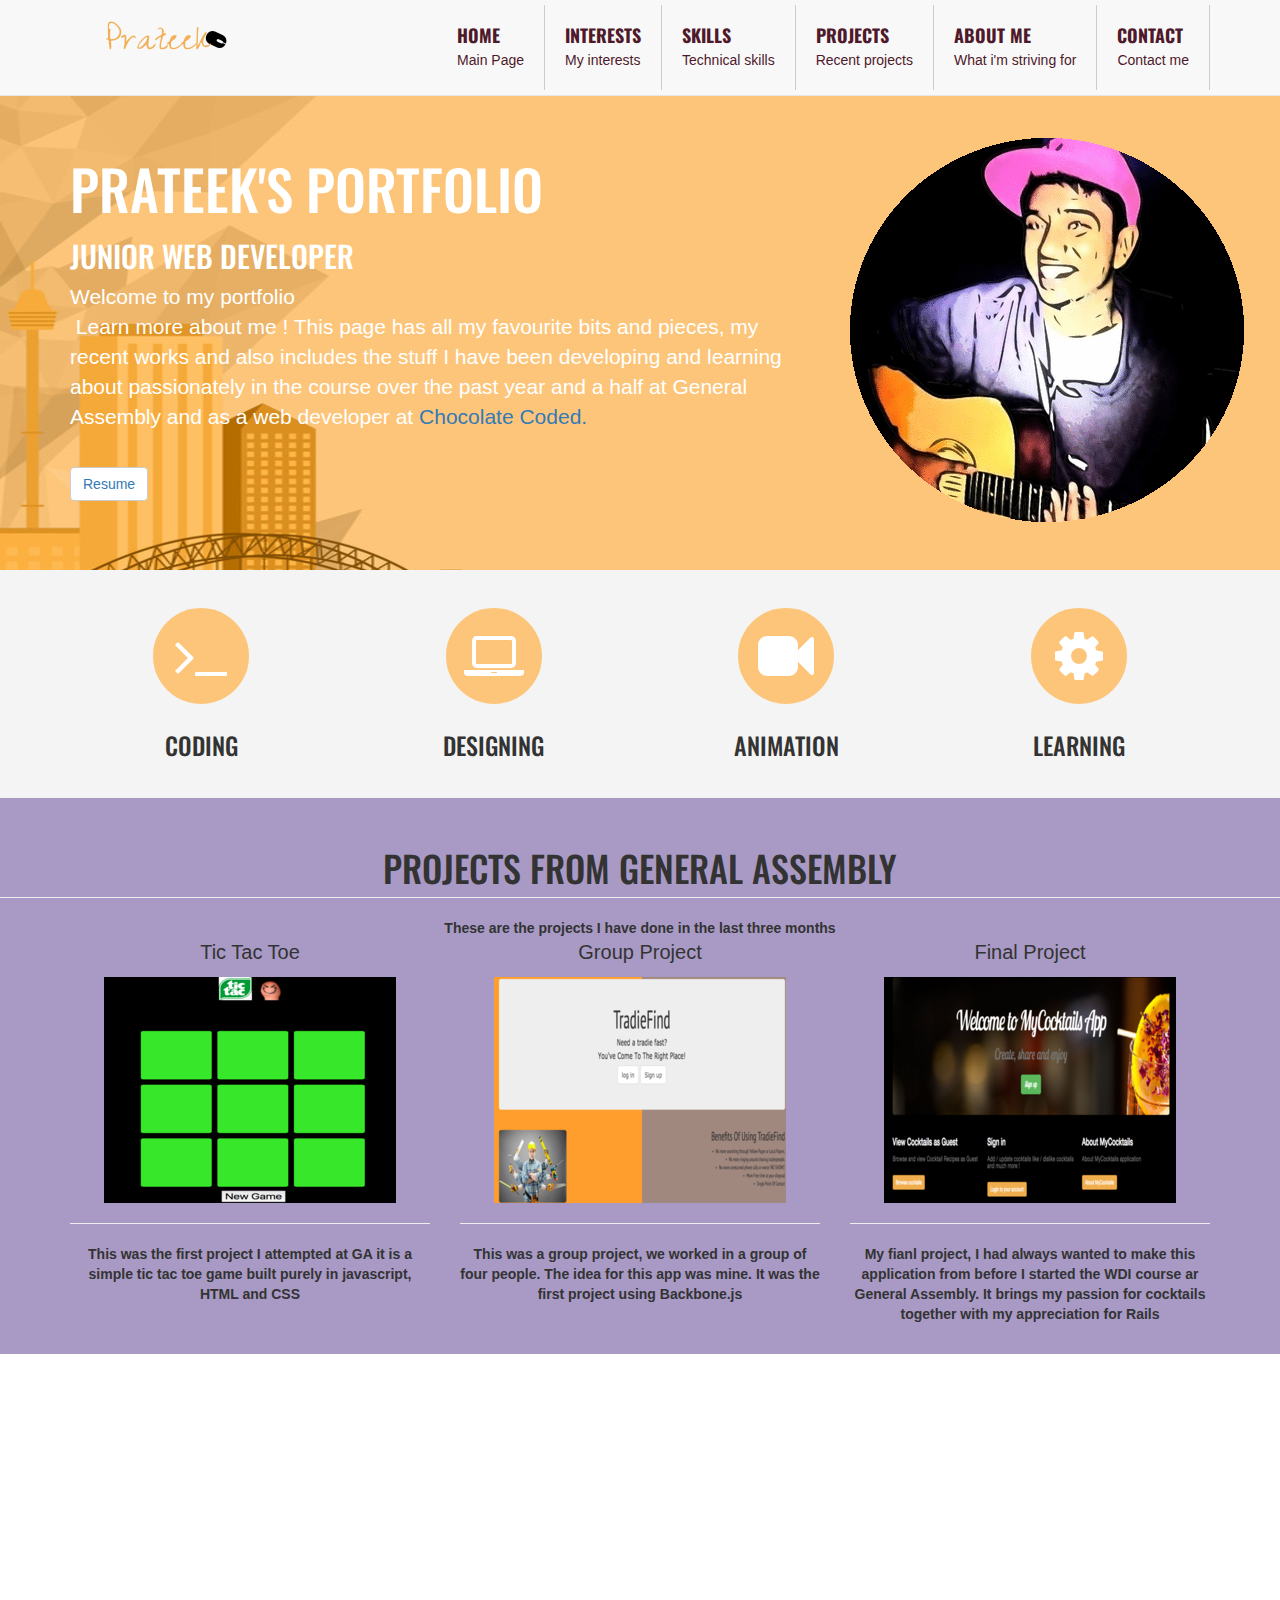
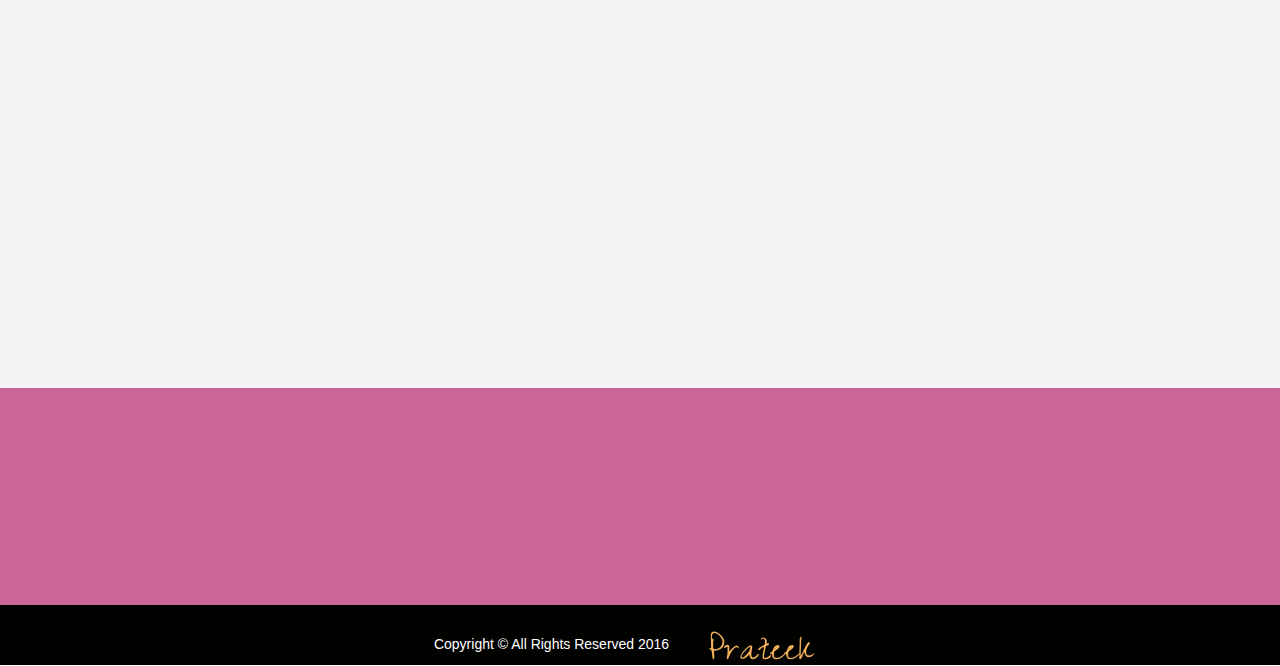
==== commit 76fa0f75: "Minor fixes" ====
--- a/index.html
+++ b/index.html
@@ -25,10 +25,10 @@
             <span class="icon-bar"></span>
             <ul class="nav navbar-nav navbar-right dropdown-menu">
               <li class="active"><a href="index.html">Home <span>Main Page</span></a></li>
+              <li class="active"><a href="#scroll-interests" id="button" >Interests<span>My interests</span></a></li>
+              <li class="active"><a href="#scroll-skills" id="button" >Skills<span>Technical skills</span></a></li>
               <li class="active"><a href="#scroll-projects" id="button" >Projects<span>Recent projects</span></a></li>
               <li class="active"><a href="#scroll-slogan" id="button" >About me<span>What i'm striving for</span></a></li>
-              <li class="active"><a href="#scroll-interests" id="button" >Interests<span>My interests</span></a></li>
-              <li class="active"><a href="#scroll-skills" id="button" >Skills<span>Technical skills</span></a></li>
               <li class="active"><a href="#scroll-contact" id="button" >Contact<span>Contact me</span></a></li>
             </ul>
          </button>
@@ -37,10 +37,10 @@
         <div id="navbar" class="collapse navbar-collapse">
           <ul class="nav navbar-nav navbar-right">
             <li class="active"><a href="index.html">Home <span>Main Page</span></a></li>
+            <li class="active"><a href="#scroll-interests" id="button" >Interests<span>My interests</span></a></li>
+            <li class="active"><a href="#scroll-skills" id="button" >Skills<span>Technical skills</span></a></li>
             <li class="active"><a href="#scroll-projects" id="button" >Projects<span>Recent projects</span></a></li>
             <li class="active"><a href="#scroll-slogan" id="button" >About me<span>What i'm striving for</span></a></li>
-            <li class="active"><a href="#scroll-skills" id="button" >Skills<span>Technical skills</span></a></li>
-            <li class="active"><a href="#scroll-interests" id="button" >Interests<span>My interests</span></a></li>
             <li class="active"><a href="#scroll-contact" id="button" >Contact<span>Contact me</span></a></li>
 
           </ul>
@@ -55,8 +55,7 @@
             <div class="animated fadeInLeft">
             <h1>Prateek's Portfolio</h1>
             <h2>Junior Web Developer</h2>
-
-            <p>Welcome to my prtfolio<br/>Welcome to my portfolio +            <p>Welcome to my portfolio<br/>  Learn more about me ! This page has all my favourite bits and pieces, my recent
               works and also includes the stuff I have been developing
               and learning about passionately in the course over the past
@@ -117,24 +116,21 @@
         <div class="row">
           <div class="col-md-4 imghov1 img-list">
             <p>Tic Tac Toe</p>
-            <a href="https://github.com/prateekobi/tic-tac-toe"><img src="img/tictactoe.png"></a><br/><hr>
+            <a href="http://prateekobi.github.io/tic-tac-toe/"><img src="img/tictactoe.png"></a><br/><hr>
             <strong>This was the first project I attempted at GA it is a simple tic tac toe game
             built purely in javascript, HTML and CSS</strong>
-            <a href="https://github.com/prateekobi/tic-tac-toe"><i class="fa fa-github wow bounceIn" aria-hidden="true"></i></a>
           </div>
           <div class="col-md-4 imghov1 img-list">
             <p>Group Project</p>
             <a href="https://tradiefind.herokuapp.com/"><img src="img/tradiefind.png"></a><br/><hr>
             <strong>This was a group project, we worked in a group of four people. The idea for this
-            app was mine. It was the first project using Backbone.js for front end</strong>
-            <a href="https://github.com/TradieFind/tradieFind"><i class="fa fa-github wow bounceIn" aria-hidden="true"></i></a>
+            app was mine. It was the first project using Backbone.js</strong>
           </div>
           <div class="col-md-4 imghov1 img-list">
             <p>Final Project</p>
             <a href="https://mybarapp.herokuapp.com/"><img src="img/bar.png"></a><br/><hr>
           <strong>My fianl project, I had always wanted to make this application from before I started the WDI
-            course at General Assembly. It brings my passion for cocktails together with my appreciation for Rails </strong>
-            <a href="https://github.com/prateekobi/Bar"><i class="fa fa-github wow bounceIn" aria-hidden="true"></i></a>
+            course ar General Assembly. It brings my passion for cocktails together with my appreciation for Rails </strong>
           </div>
         </div>
       </div>
@@ -142,9 +138,8 @@
 
     <section class="section-secondary slogan wow bounceInLeft" id="scroll-slogan" data-wow-duration="2s" data-wow-delay="0.7s">
       <div class="container">
-        <h1 class="page-header">What im striving for</h1>
-        <div class="row">
-
+        <h1 class="page-header">What I am striving for</h1>
+        <div class="row">
           <div class="col-md-6">
             <img src="img/goal.png">
           </div>
@@ -256,6 +251,7 @@
       <div class="container">
         <div class="row">
           <div class="md-col-6">
+            <a class="wow rubberBand"href="http://facebook.com/prateekobireddy"><i  class="fa fa-facebook wow bounceIn" aria-hidden="true"></i></a>
             <a class="wow rubberBand"href="https://au.linkedin.com/in/prateekobi"><i class="fa fa-linkedin wow bounceIn" aria-hidden="true"></i></a>
             <a class="wow rubberBand"href="https://github.com/prateekobi"><i class="fa fa-github wow bounceIn" aria-hidden="true"></i></a>
             <a class="wow rubberBand"href="https://twitter.com/ObiPrateek"><i class="fa fa-twitter wow bounceIn" aria-hidden="true"></i></a>
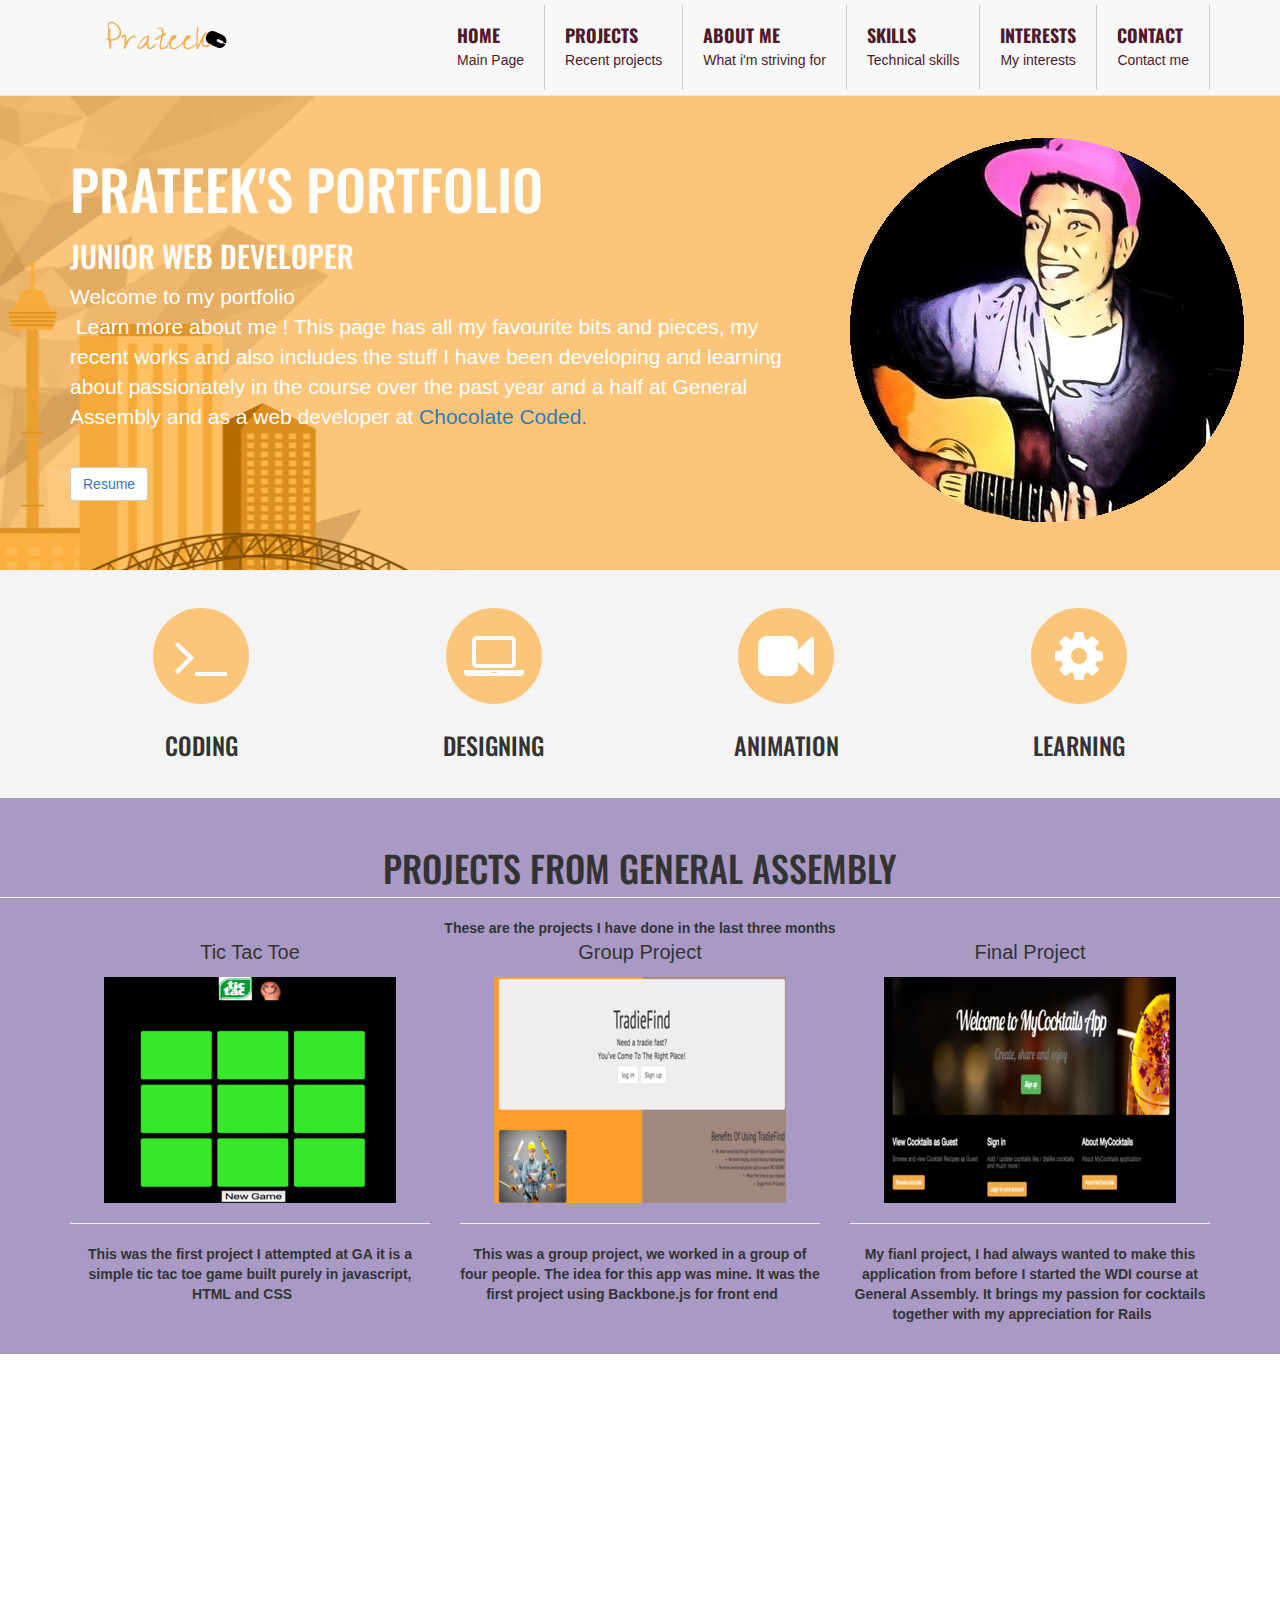
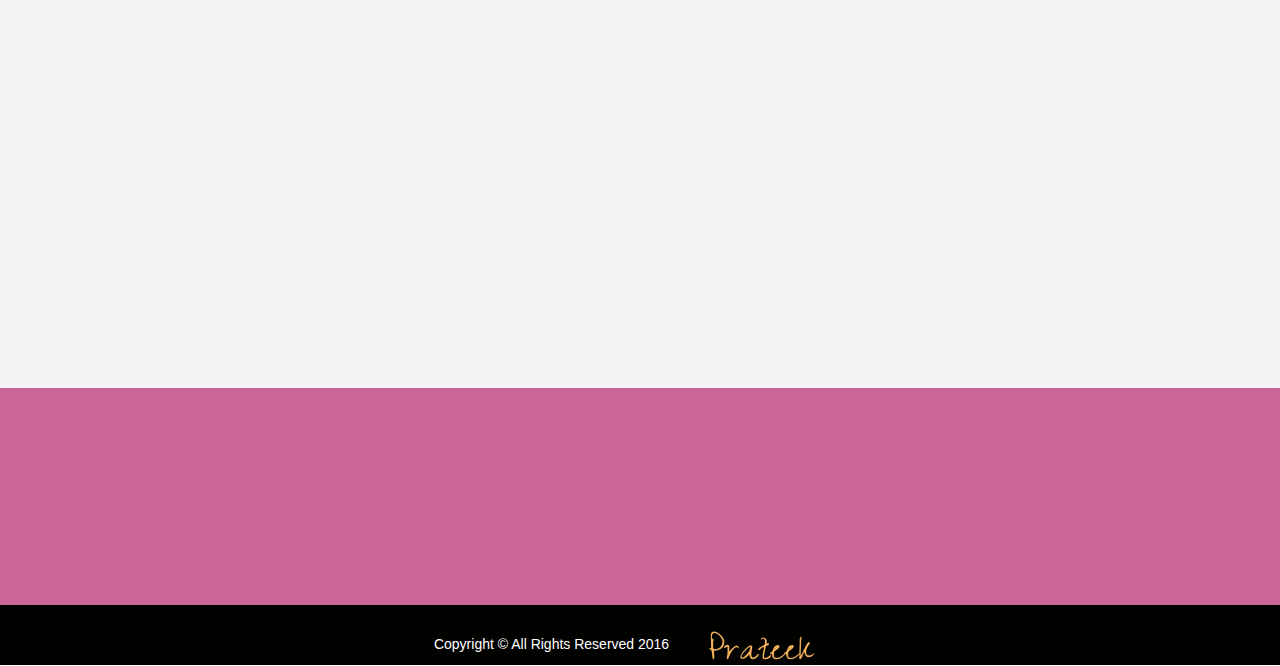
==== commit 32a12c00: "Minor fixes" ====
--- a/index.html
+++ b/index.html
@@ -25,10 +25,10 @@
             <span class="icon-bar"></span>
             <ul class="nav navbar-nav navbar-right dropdown-menu">
               <li class="active"><a href="index.html">Home <span>Main Page</span></a></li>
+              <li class="active"><a href="#scroll-projects" id="button" >Projects<span>Recent projects</span></a></li>
+              <li class="active"><a href="#scroll-slogan" id="button" >About me<span>What i'm striving for</span></a></li>
               <li class="active"><a href="#scroll-interests" id="button" >Interests<span>My interests</span></a></li>
               <li class="active"><a href="#scroll-skills" id="button" >Skills<span>Technical skills</span></a></li>
-              <li class="active"><a href="#scroll-projects" id="button" >Projects<span>Recent projects</span></a></li>
-              <li class="active"><a href="#scroll-slogan" id="button" >About me<span>What i'm striving for</span></a></li>
               <li class="active"><a href="#scroll-contact" id="button" >Contact<span>Contact me</span></a></li>
             </ul>
          </button>
@@ -37,10 +37,10 @@
         <div id="navbar" class="collapse navbar-collapse">
           <ul class="nav navbar-nav navbar-right">
             <li class="active"><a href="index.html">Home <span>Main Page</span></a></li>
-            <li class="active"><a href="#scroll-interests" id="button" >Interests<span>My interests</span></a></li>
-            <li class="active"><a href="#scroll-skills" id="button" >Skills<span>Technical skills</span></a></li>
             <li class="active"><a href="#scroll-projects" id="button" >Projects<span>Recent projects</span></a></li>
             <li class="active"><a href="#scroll-slogan" id="button" >About me<span>What i'm striving for</span></a></li>
+            <li class="active"><a href="#scroll-skills" id="button" >Skills<span>Technical skills</span></a></li>
+            <li class="active"><a href="#scroll-interests" id="button" >Interests<span>My interests</span></a></li>
             <li class="active"><a href="#scroll-contact" id="button" >Contact<span>Contact me</span></a></li>
 
           </ul>
@@ -55,6 +55,7 @@
             <div class="animated fadeInLeft">
             <h1>Prateek's Portfolio</h1>
             <h2>Junior Web Developer</h2>
+
             <p>Welcome to my portfolio<br/>  Learn more about me ! This page has all my favourite bits and pieces, my recent
               works and also includes the stuff I have been developing
@@ -116,21 +117,24 @@
         <div class="row">
           <div class="col-md-4 imghov1 img-list">
             <p>Tic Tac Toe</p>
-            <a href="http://prateekobi.github.io/tic-tac-toe/"><img src="img/tictactoe.png"></a><br/><hr>
+            <a href="https://github.com/prateekobi/tic-tac-toe"><img src="img/tictactoe.png"></a><br/><hr>
             <strong>This was the first project I attempted at GA it is a simple tic tac toe game
             built purely in javascript, HTML and CSS</strong>
+            <a href="https://github.com/prateekobi/tic-tac-toe"><i class="fa fa-github wow bounceIn" aria-hidden="true"></i></a>
           </div>
           <div class="col-md-4 imghov1 img-list">
             <p>Group Project</p>
             <a href="https://tradiefind.herokuapp.com/"><img src="img/tradiefind.png"></a><br/><hr>
             <strong>This was a group project, we worked in a group of four people. The idea for this
-            app was mine. It was the first project using Backbone.js</strong>
+            app was mine. It was the first project using Backbone.js for front end</strong>
+            <a href="https://github.com/TradieFind/tradieFind"><i class="fa fa-github wow bounceIn" aria-hidden="true"></i></a>
           </div>
           <div class="col-md-4 imghov1 img-list">
             <p>Final Project</p>
             <a href="https://mybarapp.herokuapp.com/"><img src="img/bar.png"></a><br/><hr>
           <strong>My fianl project, I had always wanted to make this application from before I started the WDI
-            course ar General Assembly. It brings my passion for cocktails together with my appreciation for Rails </strong>
+            course at General Assembly. It brings my passion for cocktails together with my appreciation for Rails </strong>
+            <a href="https://github.com/prateekobi/Bar"><i class="fa fa-github wow bounceIn" aria-hidden="true"></i></a>
           </div>
         </div>
       </div>
@@ -140,6 +144,7 @@
       <div class="container">
         <h1 class="page-header">What I am striving for</h1>
         <div class="row">
+
           <div class="col-md-6">
             <img src="img/goal.png">
           </div>
@@ -251,7 +256,6 @@
       <div class="container">
         <div class="row">
           <div class="md-col-6">
-            <a class="wow rubberBand"href="http://facebook.com/prateekobireddy"><i  class="fa fa-facebook wow bounceIn" aria-hidden="true"></i></a>
             <a class="wow rubberBand"href="https://au.linkedin.com/in/prateekobi"><i class="fa fa-linkedin wow bounceIn" aria-hidden="true"></i></a>
             <a class="wow rubberBand"href="https://github.com/prateekobi"><i class="fa fa-github wow bounceIn" aria-hidden="true"></i></a>
             <a class="wow rubberBand"href="https://twitter.com/ObiPrateek"><i class="fa fa-twitter wow bounceIn" aria-hidden="true"></i></a>
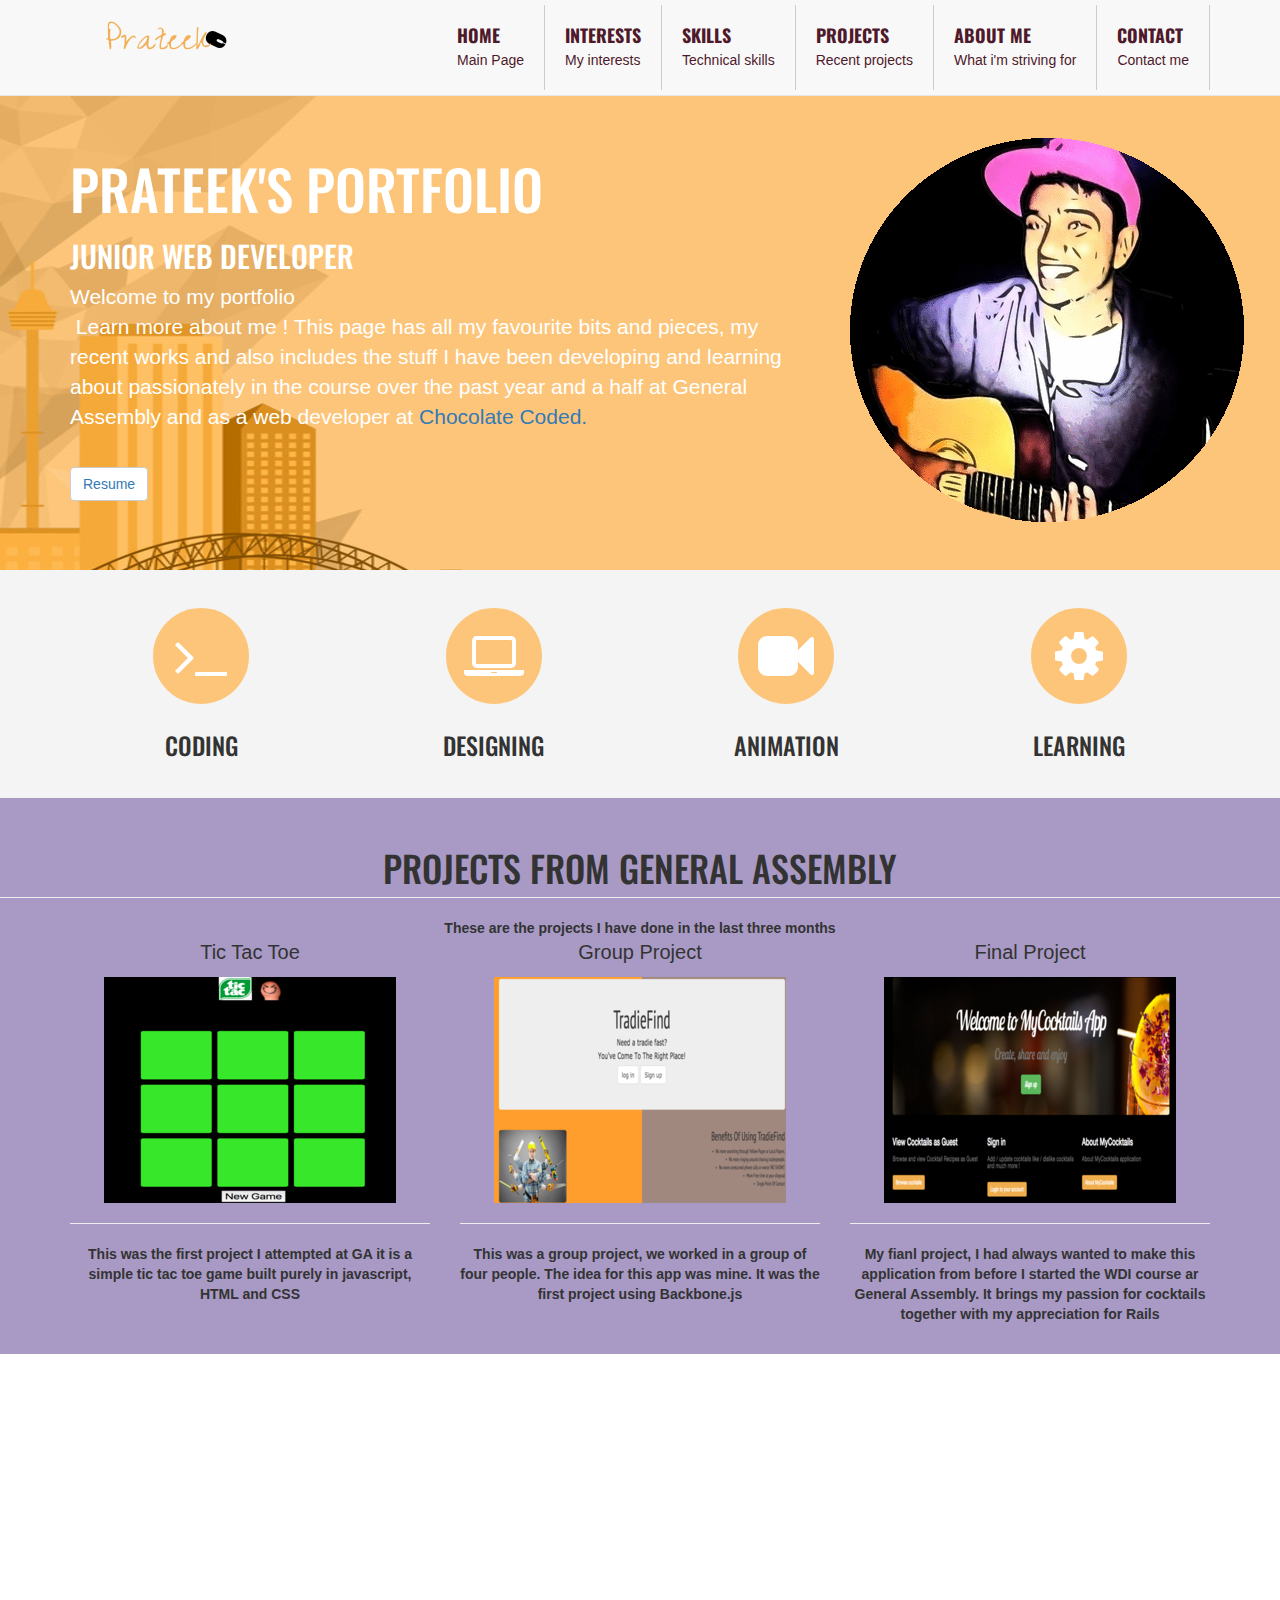
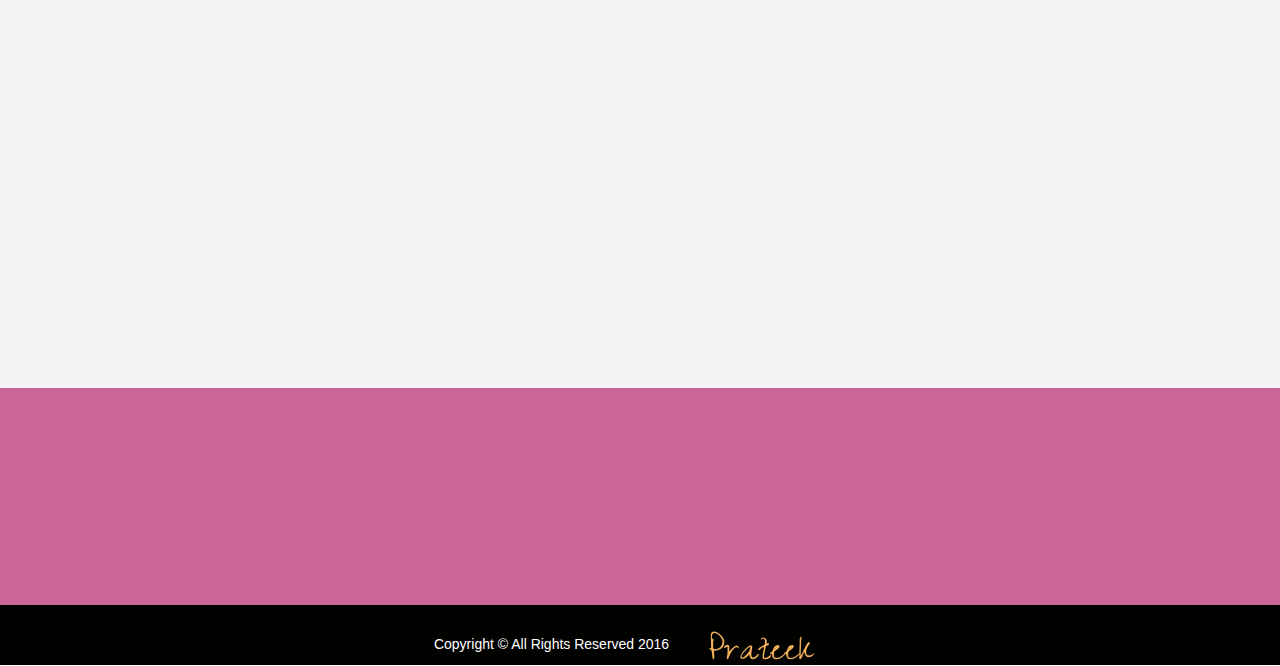
==== commit 0bb36528: "MAde striving image circular" ====
--- a/index.html
+++ b/index.html
@@ -25,10 +25,10 @@
             <span class="icon-bar"></span>
             <ul class="nav navbar-nav navbar-right dropdown-menu">
               <li class="active"><a href="index.html">Home <span>Main Page</span></a></li>
+              <li class="active"><a href="#scroll-interests" id="button" >Interests<span>My interests</span></a></li>
+              <li class="active"><a href="#scroll-skills" id="button" >Skills<span>Technical skills</span></a></li>
               <li class="active"><a href="#scroll-projects" id="button" >Projects<span>Recent projects</span></a></li>
               <li class="active"><a href="#scroll-slogan" id="button" >About me<span>What i'm striving for</span></a></li>
-              <li class="active"><a href="#scroll-interests" id="button" >Interests<span>My interests</span></a></li>
-              <li class="active"><a href="#scroll-skills" id="button" >Skills<span>Technical skills</span></a></li>
               <li class="active"><a href="#scroll-contact" id="button" >Contact<span>Contact me</span></a></li>
             </ul>
          </button>
@@ -37,10 +37,10 @@
         <div id="navbar" class="collapse navbar-collapse">
           <ul class="nav navbar-nav navbar-right">
             <li class="active"><a href="index.html">Home <span>Main Page</span></a></li>
+            <li class="active"><a href="#scroll-interests" id="button" >Interests<span>My interests</span></a></li>
+            <li class="active"><a href="#scroll-skills" id="button" >Skills<span>Technical skills</span></a></li>
             <li class="active"><a href="#scroll-projects" id="button" >Projects<span>Recent projects</span></a></li>
             <li class="active"><a href="#scroll-slogan" id="button" >About me<span>What i'm striving for</span></a></li>
-            <li class="active"><a href="#scroll-skills" id="button" >Skills<span>Technical skills</span></a></li>
-            <li class="active"><a href="#scroll-interests" id="button" >Interests<span>My interests</span></a></li>
             <li class="active"><a href="#scroll-contact" id="button" >Contact<span>Contact me</span></a></li>
 
           </ul>
@@ -55,7 +55,6 @@
             <div class="animated fadeInLeft">
             <h1>Prateek's Portfolio</h1>
             <h2>Junior Web Developer</h2>
-
             <p>Welcome to my portfolio<br/>  Learn more about me ! This page has all my favourite bits and pieces, my recent
               works and also includes the stuff I have been developing
@@ -117,24 +116,21 @@
         <div class="row">
           <div class="col-md-4 imghov1 img-list">
             <p>Tic Tac Toe</p>
-            <a href="https://github.com/prateekobi/tic-tac-toe"><img src="img/tictactoe.png"></a><br/><hr>
+            <a href="http://prateekobi.github.io/tic-tac-toe/"><img src="img/tictactoe.png"></a><br/><hr>
             <strong>This was the first project I attempted at GA it is a simple tic tac toe game
             built purely in javascript, HTML and CSS</strong>
-            <a href="https://github.com/prateekobi/tic-tac-toe"><i class="fa fa-github wow bounceIn" aria-hidden="true"></i></a>
           </div>
           <div class="col-md-4 imghov1 img-list">
             <p>Group Project</p>
             <a href="https://tradiefind.herokuapp.com/"><img src="img/tradiefind.png"></a><br/><hr>
             <strong>This was a group project, we worked in a group of four people. The idea for this
-            app was mine. It was the first project using Backbone.js for front end</strong>
-            <a href="https://github.com/TradieFind/tradieFind"><i class="fa fa-github wow bounceIn" aria-hidden="true"></i></a>
+            app was mine. It was the first project using Backbone.js</strong>
           </div>
           <div class="col-md-4 imghov1 img-list">
             <p>Final Project</p>
             <a href="https://mybarapp.herokuapp.com/"><img src="img/bar.png"></a><br/><hr>
           <strong>My fianl project, I had always wanted to make this application from before I started the WDI
-            course at General Assembly. It brings my passion for cocktails together with my appreciation for Rails </strong>
-            <a href="https://github.com/prateekobi/Bar"><i class="fa fa-github wow bounceIn" aria-hidden="true"></i></a>
+            course ar General Assembly. It brings my passion for cocktails together with my appreciation for Rails </strong>
           </div>
         </div>
       </div>
@@ -144,9 +140,8 @@
       <div class="container">
         <h1 class="page-header">What I am striving for</h1>
         <div class="row">
-
-          <div class="col-md-6">
-            <img src="img/goal.png">
+          <div class="col-md-6">
+            <img style="border-radius:50%;" src="img/goal.png">
           </div>
           <div class="col-md-6">
             <p style="text-align: justify;"><br>
@@ -256,6 +251,7 @@
       <div class="container">
         <div class="row">
           <div class="md-col-6">
+            <a class="wow rubberBand"href="http://facebook.com/prateekobireddy"><i  class="fa fa-facebook wow bounceIn" aria-hidden="true"></i></a>
             <a class="wow rubberBand"href="https://au.linkedin.com/in/prateekobi"><i class="fa fa-linkedin wow bounceIn" aria-hidden="true"></i></a>
             <a class="wow rubberBand"href="https://github.com/prateekobi"><i class="fa fa-github wow bounceIn" aria-hidden="true"></i></a>
             <a class="wow rubberBand"href="https://twitter.com/ObiPrateek"><i class="fa fa-twitter wow bounceIn" aria-hidden="true"></i></a>
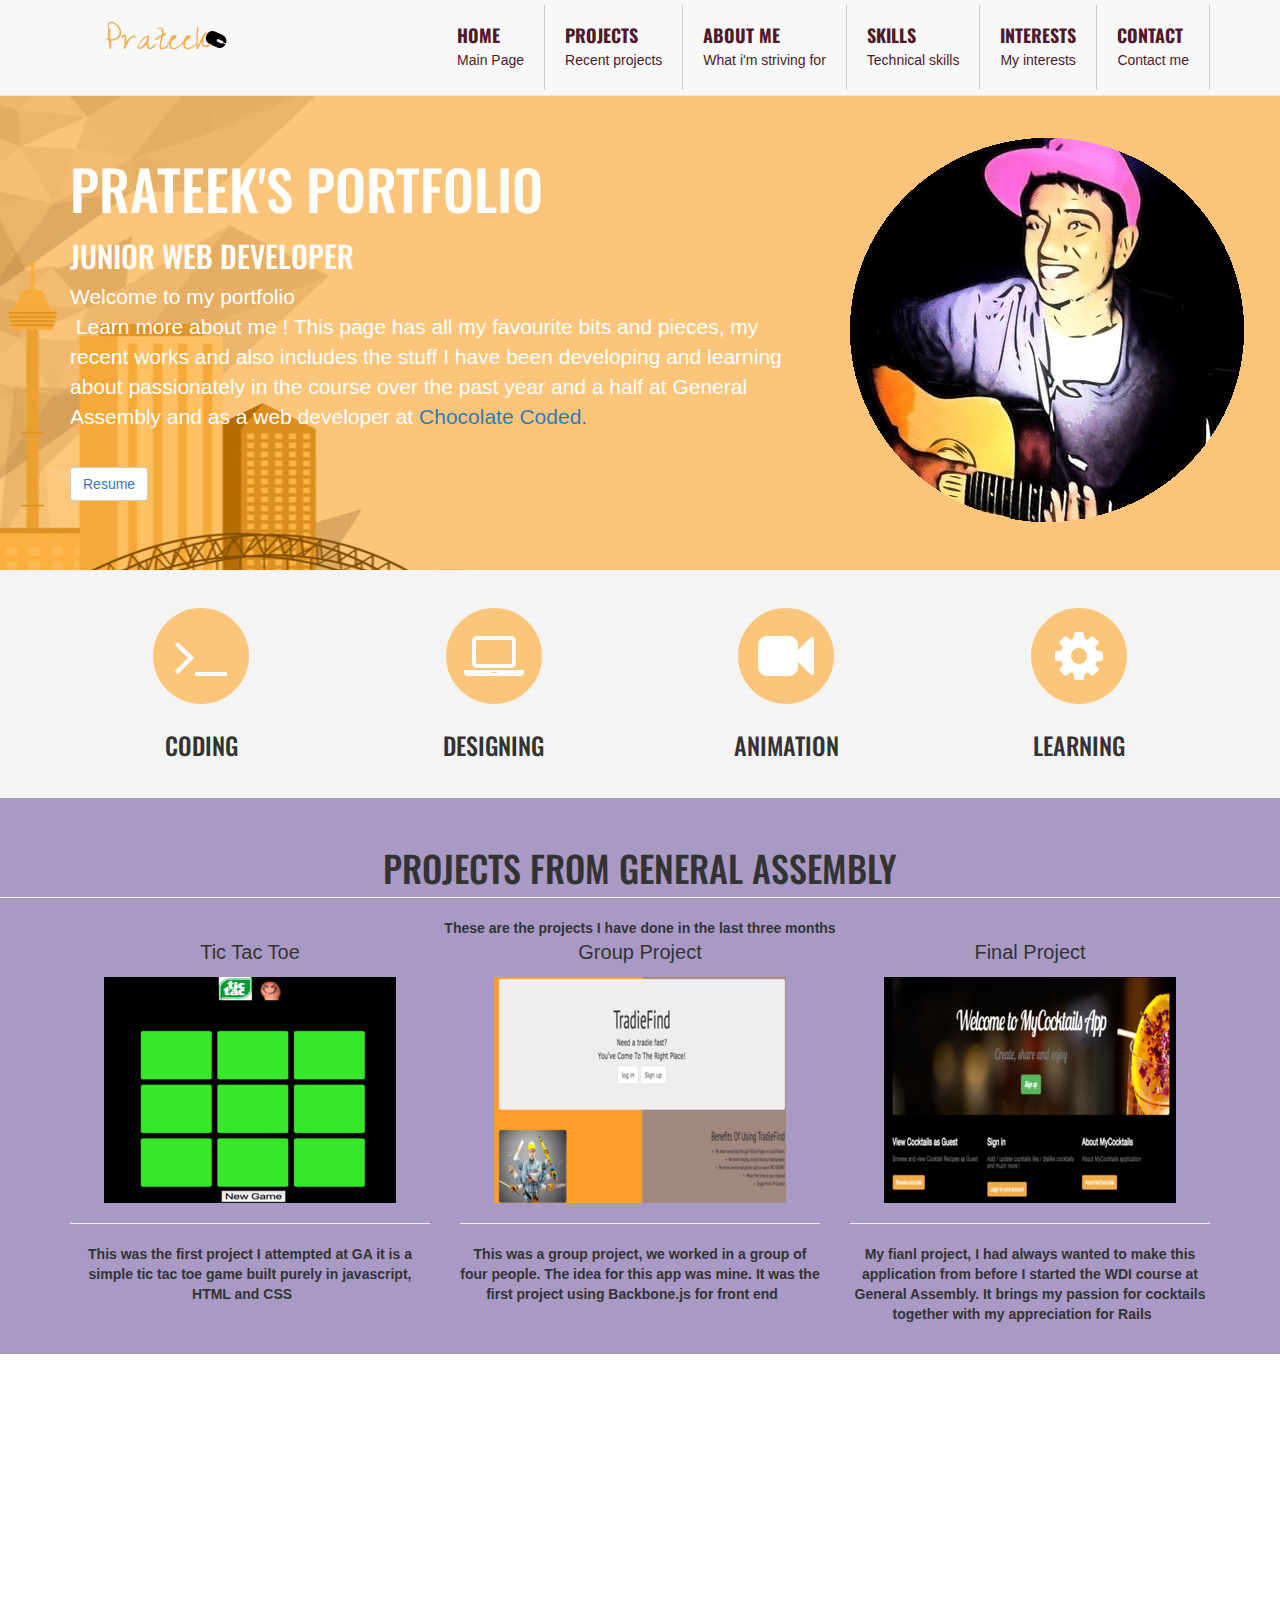
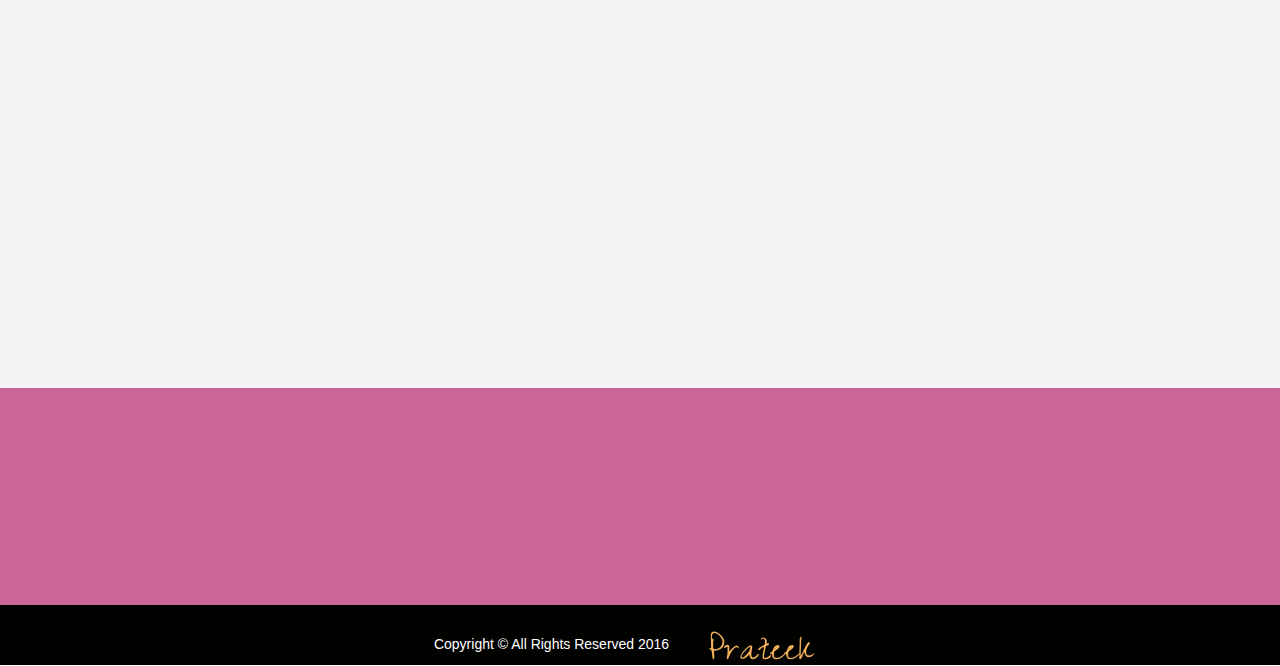
==== commit 624ae718: "Merge fixed" ====
--- a/index.html
+++ b/index.html
@@ -25,10 +25,10 @@
             <span class="icon-bar"></span>
             <ul class="nav navbar-nav navbar-right dropdown-menu">
               <li class="active"><a href="index.html">Home <span>Main Page</span></a></li>
+              <li class="active"><a href="#scroll-projects" id="button" >Projects<span>Recent projects</span></a></li>
+              <li class="active"><a href="#scroll-slogan" id="button" >About me<span>What i'm striving for</span></a></li>
               <li class="active"><a href="#scroll-interests" id="button" >Interests<span>My interests</span></a></li>
               <li class="active"><a href="#scroll-skills" id="button" >Skills<span>Technical skills</span></a></li>
-              <li class="active"><a href="#scroll-projects" id="button" >Projects<span>Recent projects</span></a></li>
-              <li class="active"><a href="#scroll-slogan" id="button" >About me<span>What i'm striving for</span></a></li>
               <li class="active"><a href="#scroll-contact" id="button" >Contact<span>Contact me</span></a></li>
             </ul>
          </button>
@@ -37,10 +37,10 @@
         <div id="navbar" class="collapse navbar-collapse">
           <ul class="nav navbar-nav navbar-right">
             <li class="active"><a href="index.html">Home <span>Main Page</span></a></li>
-            <li class="active"><a href="#scroll-interests" id="button" >Interests<span>My interests</span></a></li>
-            <li class="active"><a href="#scroll-skills" id="button" >Skills<span>Technical skills</span></a></li>
             <li class="active"><a href="#scroll-projects" id="button" >Projects<span>Recent projects</span></a></li>
             <li class="active"><a href="#scroll-slogan" id="button" >About me<span>What i'm striving for</span></a></li>
+            <li class="active"><a href="#scroll-skills" id="button" >Skills<span>Technical skills</span></a></li>
+            <li class="active"><a href="#scroll-interests" id="button" >Interests<span>My interests</span></a></li>
             <li class="active"><a href="#scroll-contact" id="button" >Contact<span>Contact me</span></a></li>
 
           </ul>
@@ -55,6 +55,7 @@
             <div class="animated fadeInLeft">
             <h1>Prateek's Portfolio</h1>
             <h2>Junior Web Developer</h2>
+
             <p>Welcome to my portfolio<br/>  Learn more about me ! This page has all my favourite bits and pieces, my recent
               works and also includes the stuff I have been developing
@@ -116,21 +117,24 @@
         <div class="row">
           <div class="col-md-4 imghov1 img-list">
             <p>Tic Tac Toe</p>
-            <a href="http://prateekobi.github.io/tic-tac-toe/"><img src="img/tictactoe.png"></a><br/><hr>
+            <a href="https://github.com/prateekobi/tic-tac-toe"><img src="img/tictactoe.png"></a><br/><hr>
             <strong>This was the first project I attempted at GA it is a simple tic tac toe game
             built purely in javascript, HTML and CSS</strong>
+            <a href="https://github.com/prateekobi/tic-tac-toe"><i class="fa fa-github wow bounceIn" aria-hidden="true"></i></a>
           </div>
           <div class="col-md-4 imghov1 img-list">
             <p>Group Project</p>
             <a href="https://tradiefind.herokuapp.com/"><img src="img/tradiefind.png"></a><br/><hr>
             <strong>This was a group project, we worked in a group of four people. The idea for this
-            app was mine. It was the first project using Backbone.js</strong>
+            app was mine. It was the first project using Backbone.js for front end</strong>
+            <a href="https://github.com/TradieFind/tradieFind"><i class="fa fa-github wow bounceIn" aria-hidden="true"></i></a>
           </div>
           <div class="col-md-4 imghov1 img-list">
             <p>Final Project</p>
             <a href="https://mybarapp.herokuapp.com/"><img src="img/bar.png"></a><br/><hr>
           <strong>My fianl project, I had always wanted to make this application from before I started the WDI
-            course ar General Assembly. It brings my passion for cocktails together with my appreciation for Rails </strong>
+            course at General Assembly. It brings my passion for cocktails together with my appreciation for Rails </strong>
+            <a href="https://github.com/prateekobi/Bar"><i class="fa fa-github wow bounceIn" aria-hidden="true"></i></a>
           </div>
         </div>
       </div>
@@ -140,6 +144,7 @@
       <div class="container">
         <h1 class="page-header">What I am striving for</h1>
         <div class="row">
+
           <div class="col-md-6">
             <img style="border-radius:50%;" src="img/goal.png">
           </div>
@@ -251,7 +256,6 @@
       <div class="container">
         <div class="row">
           <div class="md-col-6">
-            <a class="wow rubberBand"href="http://facebook.com/prateekobireddy"><i  class="fa fa-facebook wow bounceIn" aria-hidden="true"></i></a>
             <a class="wow rubberBand"href="https://au.linkedin.com/in/prateekobi"><i class="fa fa-linkedin wow bounceIn" aria-hidden="true"></i></a>
             <a class="wow rubberBand"href="https://github.com/prateekobi"><i class="fa fa-github wow bounceIn" aria-hidden="true"></i></a>
             <a class="wow rubberBand"href="https://twitter.com/ObiPrateek"><i class="fa fa-twitter wow bounceIn" aria-hidden="true"></i></a>
